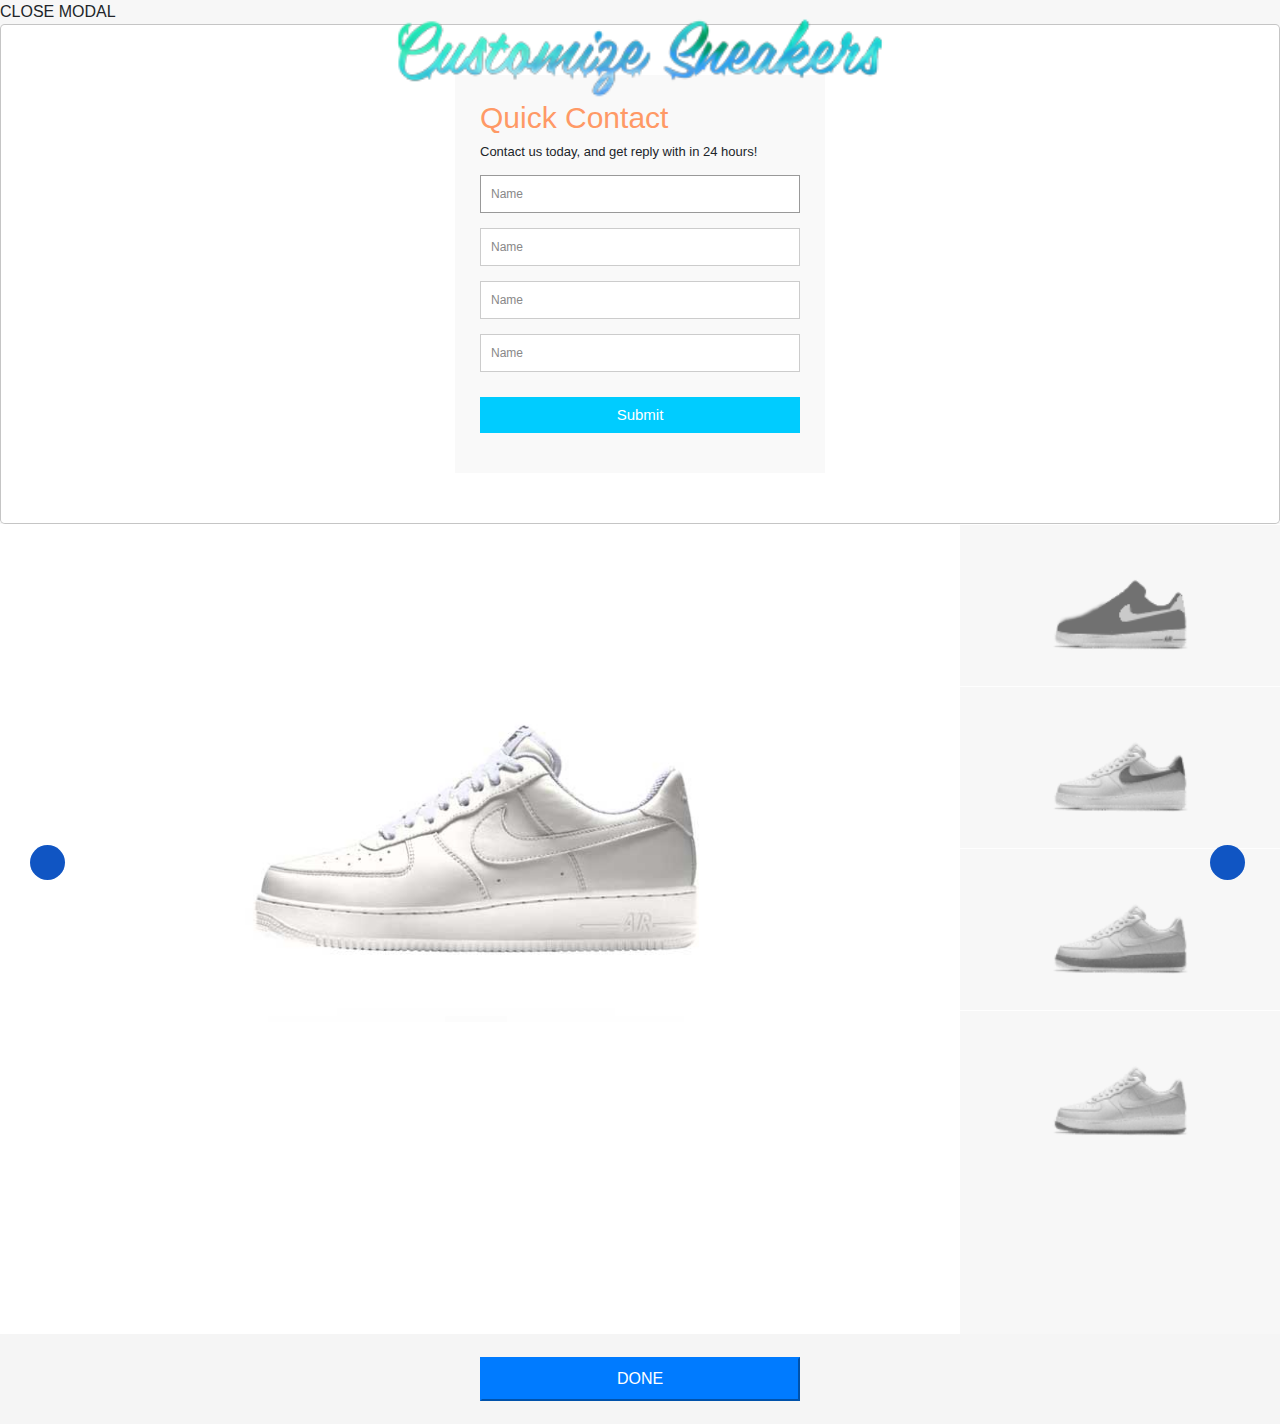
==== AirForce1.html @ 321de517 "samo da hostujem" ====
<!DOCTYPE html>
    <head>
        <meta charset="utf-8">
        <meta http-equiv="X-UA-Compatible" content="IE=edge">
        <title>Customize Sneakers</title>
        <meta name="description" content="">   
        <meta charset="UTF-8">
        <meta name="author" content="Damjan Damjanoski"/>
        <meta name="description" content="Custommize Sneakers.Choose your favourite and customize">  
        <meta name="keywords" content="Sneakers,Customize,adidas,nike">	        
        <meta name="viewport" content="width=device-width, initial-scale=1">
        <link rel="shorcut icon" href="img/favicon.ico"/>
        <link rel="stylesheet" href="assets/css/bootstrap.min.css">
        <link rel="stylesheet" href="//cdnjs.cloudflare.com/ajax/libs/animate.css/3.2.0/animate.min.css">
        <link rel="stylesheet" href="assets/css/style.css" type="text/css">
        <link rel='stylesheet' href='https://use.fontawesome.com/releases/v5.7.0/css/all.css' integrity='sha384-lZN37f5QGtY3VHgisS14W3ExzMWZxybE1SJSEsQp9S+oqd12jhcu+A56Ebc1zFSJ' crossorigin='anonymous'>
        <link href="https://fonts.googleapis.com/css?family=Alegreya+Sans+SC&display=swap" rel="stylesheet">
        <script src="https://ajax.aspnetcdn.com/ajax/jQuery/jquery-3.4.1.min.js"></script>  
        <script src="assets/js/animatedModal.min.js"></script>
         
    </head>
    <body id="AF1">
                <div id="animatedModal">
                                <!--THIS IS IMPORTANT! to close the modal, the class name has to match the name given on the ID  class="close-animatedModal" -->
                                <div class="close-animatedModal"> 
                                    CLOSE MODAL
                                </div>
                                    
                                <div class="modal-content d-flex justify-content-center align-items-center">
                                             
                                                 
                                            
                                                <div class="container ">  
                                                                <form id="contact" action="" method="post">
                                                                  <h3>Quick Contact</h3>
                                                                  <h4>Contact us today, and get reply with in 24 hours!</h4>
                                                                  <fieldset>
                                                                        <input placeholder="Name" type="text" tabindex="1" required autofocus>
                                                                  </fieldset>
                                                                  <fieldset>
                                                                        <input placeholder="Name" type="text" tabindex="1" required>
                                                                  </fieldset>
                                                                  <fieldset>
                                                                        <input placeholder="Name" type="text" tabindex="1" required>
                                                                  </fieldset>
                                                                  <fieldset>
                                                                        <input placeholder="Name" type="text" tabindex="1" required>
                                                                  </fieldset>
                                                                  <fieldset>
                                                                    
                                                                  </fieldset>
                                                                  <fieldset>
                                                                    <button name="button" type="button" id="contact-submit" data-submit="...Sending">Submit</button>
                                                                  </fieldset>
                                                                </form>
                                                               
                                                                
                                                              </div>
                                                 
                                </div>
                            </div>
            
  
          <div class="omotD" >
                       
                  <div class="row m-0 p-0" id="prvirow">
                        <div class="col-md-9 m-0 p-0 col-12 d-flex justify-content-center align-items-center" id="col10">
                                <div class="patikeOmot ">
                                                                               
                                        <img src="assets/img/belacela.jpg" class="img-fluid slikaPatike " alt="belaAF1" >
                                        <!--UPPER-->
                                        <img src="assets/img/AF1UpperLightBlue.png" class="img-fluid hide UpperSlikaPatike" id="UpperLightBlueS" alt="belaAF1" >
                                        <img src="assets/img/AF1UpperDarkBlue.png" class="img-fluid hide UpperSlikaPatike" id="UpperDarkBlueS" alt="belaAF1" >
                                        <img src="assets/img/AF1UpperRed.png" class="img-fluid hide UpperSlikaPatike" id="UpperRedS" alt="belaAF1" >
                                        <img src="assets/img/AF1UpperGrey.png" class="img-fluid hide UpperSlikaPatike" id="UpperGreyS" alt="belaAF1" >
                                        <img src="assets/img/AF1UpperBlack.png" class="img-fluid hide UpperSlikaPatike" id="UpperBlackS" alt="belaAF1" >
                                        <img src="assets/img/AF1UpperWhite.png" class="img-fluid hide UpperSlikaPatike" id="UpperWhiteS" alt="belaAF1" >
                                        <!--UPPER-->
                                        <!--SWOOSH--> 
                                        <img src="assets/img/AF1SwooshBlack.png" class="img-fluid hide SwooshSlikaPatike" id="SwooshBlackS" alt="belaAF1" >
                                        <img src="assets/img/AF1SwooshDarkBlue.png" class="img-fluid hide SwooshSlikaPatike" id="SwooshDarkBlueS" alt="belaAF1" >
                                        <img src="assets/img/AF1SwooshLightBlue.png" class="img-fluid hide SwooshSlikaPatike" id="SwooshLightBlueS" alt="belaAF1" >
                                        <img src="assets/img/AF1SwooshRed.png" class="img-fluid hide SwooshSlikaPatike" id="SwooshRedS" alt="belaAF1" >
                                        <img src="assets/img/AF1SwooshWhite.png" class="img-fluid hide SwooshSlikaPatike" id="SwooshWhiteS" alt="belaAF1" >
                                        <img src="assets/img/AF1SwooshGrey.png" class="img-fluid hide SwooshSlikaPatike" id="SwooshGreyS" alt="belaAF1" >
                                        <!--SWOOSH--> 
                                        <!--MIDSOLE--> 
                                        <img src="assets/img/AF1MidsoleBlack.png" class="img-fluid hide MidsoleSlikaPatike" id="MidsoleBlackS" alt="belaAF1" >
                                        <img src="assets/img/AF1MidsoleDarkBlue.png" class="img-fluid hide MidsoleSlikaPatike" id="MidsoleDarkBlueS" alt="belaAF1" >
                                        <img src="assets/img/AF1MidsoleLightBlue.png" class="img-fluid hide MidsoleSlikaPatike" id="MidsoleLightBlueS" alt="belaAF1" >
                                        <img src="assets/img/AF1MidsoleRed.png" class="img-fluid hide MidsoleSlikaPatike" id="MidsoleRedS" alt="belaAF1" >
                                        <img src="assets/img/AF1MidsoleWhite.png" class="img-fluid hide MidsoleSlikaPatike" id="MidsoleWhiteS" alt="belaAF1" >
                                        <img src="assets/img/AF1MidsoleGrey.png" class="img-fluid hide MidsoleSlikaPatike" id="MidsoleGreyS" alt="belaAF1" >
                                        <!--MIDSOLE--> 
                                        <!--OUTSOLE--> 
                                        <img src="assets/img/AF1OutsoleBlack.png" class="img-fluid hide OutsoleSlikaPatike" id="OutsoleBlackS" alt="belaAF1" >
                                        <img src="assets/img/AF1OutsoleDarkBlue.png" class="img-fluid hide OutsoleSlikaPatike" id="OutsoleDarkBlueS" alt="belaAF1" >
                                        <img src="assets/img/AF1OutsoleLightBlue.png" class="img-fluid hide OutsoleSlikaPatike" id="OutsoleLightBlueS" alt="belaAF1" >
                                        <img src="assets/img/AF1OutsoleRed.png" class="img-fluid hide OutsoleSlikaPatike" id="OutsoleRedS" alt="belaAF1" >
                                        <img src="assets/img/AF1OutsoleWhite.png" class="img-fluid hide OutsoleSlikaPatike" id="OutsoleWhiteS" alt="belaAF1" >
                                        <img src="assets/img/AF1OutsoleGrey.png" class="img-fluid hide OutsoleSlikaPatike" id="OutsoleGreyS" alt="belaAF1" >
                                        <!--OUTSOLE--> 
                                </div>
                        </div>
                        <div class="col-md-3 col-12 m-0 p-0 " id="col2">
                                <div class="birajDeo d-flex flex-row flex-md-column">
                                        <div class="opcija d-flex  justify-content-center" >
                                                
                                               <img class="img-responsive"  src="assets/img/upper.png"id="upper" alt="swooshbiraj">
                                               
                                        </div>
                                        
                                        <div class="opcija d-flex justify-content-center">
                                                <img class="img-responsive " src="assets/img/swoosh.png"id="Swoosh" alt="swooshbiraj">
                                        </div>
                                        <div class="opcija d-flex justify-content-center">
                                                <img class="img-responsive" src="assets/img/midsole.png"id="Midsole" alt="swooshbiraj">
                                        </div>
                                        <div class="opcija d-flex justify-content-center">
                                                <img class="img-responsive" src="assets/img/outsole.png"id="Outsole" alt="swooshbiraj">
                                        </div>
                                </div>
                                <!--boje  -->
 
                                
                                <div class="birajBoju   d-flex flex-row flex-md-column " id="birajBoju">
                                                <div class="opcija d-flex flex-column justify-content-center align-items-center">
                                                                <div class="boja lightBlue" id="LightBlue"></div>
                                                                <p class="opisBoje">Light Blue</p>
                                                </div>
                                                <div class="opcija d-flex flex-column justify-content-center align-items-center">
                                                                <div class="boja darkBlue" id="DarkBlue"></div>
                                                                <p class="opisBoje">Dark Blue</p>
                                                </div>
                                                <div class="opcija d-flex flex-column justify-content-center align-items-center">
                                                                <div class="boja Red" id="Red"></div>
                                                                <p class="opisBoje">Red</p>
                                                </div>
                                                <div class="opcija d-flex flex-column justify-content-center align-items-center">
                                                                <div class="boja Grey" id="Grey"></div>
                                                                <p class="opisBoje">Grey</p>
                                                </div>
                                                <div class="opcija d-flex flex-column justify-content-center align-items-center">
                                                                <div class="boja Black" id="Black"></div>
                                                                <p class="opisBoje">Black</p>
                                                </div>
                                                <div class="opcija d-flex flex-column justify-content-center align-items-center">
                                                                <div class="boja White" id="White"></div>
                                                                <p class="opisBoje">White</p>
                                                                
                                                </div>
                                                <button class="opcija btn-primary"  id="izaberiBoju">CHOOSE</button>
                                </div>
                                <!--boje  -->
                        </div>
                  </div>
                  <div class="row m-0" id="drugirow">
                          <div class="col-12 d-flex  justify-content-center align-items-center" id="col12">
                                        <button href="#animatedModal" id="demo01" class="btn-primary done">DONE</button>
                          </div>
                  </div>
          </div>


                <div class="Damjan">
                        
                    <i class="fa fa-magic slide-toggle2 "></i>
                    <div id="podaci">       
                        <a href="https://www.facebook.com/" class="link" target="_blank" title="facebook"><i class="fab fa-facebook-f"></i></a>
                        <a href="https://www.instagram.com/" class="link" target="_blank" title="instagram"><i class="fab fa-instagram"></i></a>
                        
                    </div>  
                </div>

                <div class="drustvene">
                        
                        <i class="fa fa-beer slide-toggle "></i>
                        <div id="social">       
                            <a href="https://www.facebook.com/" class="link" target="_blank" title="facebook"><i class="fab fa-facebook-f"></i></a>
                            <a href="https://www.instagram.com/" class="link" target="_blank" title="instagram"><i class="fab fa-instagram"></i></a>
                            <a href="https://www.twitter.com/" class="link" target="_blank" title="twiter"><i class="fab fa-twitter"></i></a>
                            <a href="https://www.linkedin.com/" class="link" target="_blank" title="linkedin"><i class="fab fa-linkedin-in"></i></a>
                            <a href="https://www.github.com/" class="link" target="_blank" title="github"><i class="fab fa-github"></i></a>
                        </div>  
                </div>
                <div class="pt-2"  id="cimas"> 
             
                                <a class="expand-lg  pt-3 ml-5 text-light ml-3" id="nazad" href="index.html"> <i class="fa fa-arrow-left" aria-hidden="true"></i></a>  
                                <div id="divlogo" class="logoDiv d-flex justify-content-center  align-self-center ">
                                  <a href="index.html"><img src="assets/img/logo.png" id="logo" class="img-fluid " alt="logo"></a>
                                </div> 
                                     
                                <!-- DODAS MX-AUTO ZA LOGO DA BUDE U CENTRU -->
                              
                        </div>  
        












        
    <script src="assets/js/main.js" type="text/javascript"></script>

   
    </body>
</html>
---- assets/css/style.css ----
* {
  margin: 0px;
  padding: 0px;
}

html {
  scroll-behavior: smooth;
}

html ::-moz-selection {
  color: white;
}

html ::selection {
  color: white;
}

html ::-webkit-scrollbar-track {
  background: white;
}

html ::-webkit-scrollbar {
  width: 12px;
  border-radius: 8px;
}

html ::-webkit-scrollbar-thumb {
  background: #13b3c1;
  border-radius: 8px;
}

html ::-webkit-scrollbar-thumb:hover {
  background: #0d7f8a;
}

@font-face {
  html {
    font-family: JustDoIt;
    src: url("../fonts/Futura-Medium.woff");
  }
}

body {
  /*             #drustvene{
                position:fixed;
                right:350px;
                bottom:150px;
                .rounded {
                    border-radius: 100%;
                    height: $var-1;
                    width: $var-1;
                  }

                ul.menu {
                    position:relative;
                    list-style: none;
                    margin: 0;
                    padding: 0;
                    outline: 3px solid white;
                
                    li {
                      @extend .rounded;
                      margin: 0;
                      padding: 0;
                      position: absolute;
                      background-color: goldenrod;
                      cursor: pointer;
                      left: 0;
                      right: 0;
                      top: 0;
                      bottom: 0;
                      transition: all 0.5s;
                      display: flex;
                      justify-content: center;
                      align-items: center;
                
                      span {
                        color:darkseagreen;
                        font-weight: 700;
                        font-size: 1.5rem;
                        letter-spacing: 0.1px;
                      }
                
                      &:hover {
                        background-color: fuchsia;
                      }
                
                      &#push {
                        z-index: 50;
                        background-color: fuchsia;
                        top: -$var-1 * 0.5;
                        left: -$var-1 * 0.5;
                
                        span {
                          font-size: 2rem;
                        }
                
                       
                
                        &.rotate {
                          transform: rotate(-315deg);
                        }
                      }
                
                      &#pushed-center {
                        z-index: 10;
                        top: -$var-1 * 0.5;
                        left: -$var-1 * 0.5;
                        
                        &.move {
                          left: -600px;  
                        }
                      }
                
                      &#pushed-left-1 {
                        z-index: 20;
                        top: -$var-1 * 0.5;
                        left: -$var-1 * 0.5;
                
                        &.move {
                          left: -400px;
                        }
                
                    
                      }
                
                      &#pushed-right-1 {
                        z-index: 30;
                        top: -$var-1 * 0.5;
                        left: -$var-1 * 0.5;
                
                        &.move {
                          left: -300px;
                        }
                      }
                
                      &#pushed-right-2 {
                        z-index: 40;
                        top: -$var-1 * 0.5;
                        left: -$var-1 * 0.5;
                
                        &.move {
                          left: -500px;
                        }
                      }
                    }
                  }


            }
            #drustveneMeni{
                
                    position:fixed;
                    right:25px;
                    bottom:25px;
                    background-color: gold;
                    width: 100px;
                    height: 30px;
                    border-radius: 25px;
                
            } */
}

body #animatedModal {
  background-color: #f7f7f7 !important;
}

body #animatedModal .close-animatedModal {
  height: 5%;
}

body #animatedModal .modal-content {
  height: 95%;
}

body #animatedModal .container {
  max-width: 400px;
  width: 100%;
  margin: 0 auto;
  position: relative;
}

body #animatedModal #contact input[type="text"], body #animatedModal #contact input[type="email"], body #animatedModal #contact input[type="tel"], body #animatedModal #contact input[type="url"], body #animatedModal #contact textarea, body #animatedModal #contact button[type="button"] {
  font: 400 12px/16px "Open Sans", Helvetica, Arial, sans-serif;
}

body #animatedModal #contact {
  background: #F9F9F9;
  padding: 25px;
  margin: 50px 0;
}

body #animatedModal #contact h3 {
  color: #F96;
  display: block;
  font-size: 30px;
  font-weight: 400;
}

body #animatedModal #contact h4 {
  margin: 5px 0 15px;
  display: block;
  font-size: 13px;
}

body #animatedModal fieldset {
  border: medium none !important;
  margin: 0 0 10px;
  min-width: 100%;
  padding: 0;
  width: 100%;
}

body #animatedModal #contact input[type="text"], body #animatedModal #contact input[type="email"], body #animatedModal #contact input[type="tel"], body #animatedModal #contact input[type="url"], body #animatedModal #contact textarea {
  width: 100%;
  border: 1px solid #CCC;
  background: #FFF;
  margin: 0 0 5px;
  padding: 10px;
}

body #animatedModal #contact input[type="text"]:hover, body #animatedModal #contact input[type="email"]:hover, body #animatedModal #contact input[type="tel"]:hover, body #animatedModal #contact input[type="url"]:hover, body #animatedModal #contact textarea:hover {
  -webkit-transition: border-color 0.3s ease-in-out;
  transition: border-color 0.3s ease-in-out;
  border: 1px solid #AAA;
}

body #animatedModal #contact textarea {
  height: 100px;
  max-width: 100%;
  resize: none;
}

body #animatedModal #contact button[type="button"] {
  cursor: pointer;
  width: 100%;
  border: none;
  background: #0CF;
  color: #FFF;
  margin: 0 0 5px;
  padding: 10px;
  font-size: 15px;
}

body #animatedModal #contact button[type="button"]:hover {
  background: #09C;
  -webkit-transition: background-color 0.3s ease-in-out;
  transition: background-color 0.3s ease-in-out;
}

body #animatedModal #contact button[type="submit"]:active {
  -webkit-box-shadow: inset 0 1px 3px rgba(0, 0, 0, 0.5);
          box-shadow: inset 0 1px 3px rgba(0, 0, 0, 0.5);
}

body #animatedModal #contact input:focus, body #animatedModal #contact textarea:focus {
  outline: 0;
  border: 1px solid #999;
}

body #animatedModal ::-webkit-input-placeholder {
  color: #888;
}

body #animatedModal :-moz-placeholder {
  color: #888;
}

body #animatedModal ::-moz-placeholder {
  color: #888;
}

body #animatedModal :-ms-input-placeholder {
  color: #888;
}

body #glass {
  z-index: 100000;
  position: absolute;
  border-radius: 50%;
  -webkit-box-shadow: 0 0 0 7px rgba(255, 255, 255, 0.85), 0 0 7px 7px rgba(0, 0, 0, 0.25), inset 0 0 40px 2px rgba(0, 0, 0, 0.25);
          box-shadow: 0 0 0 7px rgba(255, 255, 255, 0.85), 0 0 7px 7px rgba(0, 0, 0, 0.25), inset 0 0 40px 2px rgba(0, 0, 0, 0.25);
  display: none;
  background-repeat: no-repeat;
  background-color: rgba(0, 0, 0, 0.6);
}

body #cimas {
  pointer-events: none;
  overflow: hidden;
  z-index: 99;
  width: 100%;
  position: fixed;
  top: 0px;
  left: 0px;
}

body #cimas #nazad {
  pointer-events: auto;
  font-size: 25px;
  position: fixed;
  top: 0px;
  left: 0px;
}

body #cimas #logo {
  pointer-events: auto;
  width: 500px;
}

body h1 {
  font-family: 'Alegreya Sans SC', sans-serif;
  font-weight: bold;
  letter-spacing: 2px;
  font-size: 4em;
  color: white;
}

body .hide {
  visibility: hidden;
}

body p {
  font-size: 1.2rem;
}

body a:hover {
  text-decoration: none;
}

body .Damjan {
  z-index: 99;
  height: 35px;
  position: fixed;
  bottom: 40px;
  left: 30px;
  display: -webkit-box;
  display: -ms-flexbox;
  display: flex;
}

body .Damjan .slide-toggle2 {
  display: inline-block;
  width: 35px;
  height: 35px;
  background-color: #1055c3;
  border-radius: 18px;
  font-size: 20px;
  color: #fff;
  text-align: center;
  line-height: 35px;
  margin-right: 5px;
  margin-top: 20px;
}

body .Damjan #podaci {
  height: 70px;
  display: none;
}

body .Damjan #podaci a {
  display: inline-block;
  width: 35px;
  height: 35px;
  background-color: #1055c3;
  border-radius: 18px;
  font-size: 20px;
  color: #fff;
  text-align: center;
  line-height: 35px;
  margin-right: 5px;
  margin-top: 20px;
}

body .drustvene {
  z-index: 99;
  height: 35px;
  position: fixed;
  bottom: 40px;
  right: 30px;
  display: -webkit-box;
  display: -ms-flexbox;
  display: flex;
}

body .drustvene .slide-toggle {
  display: inline-block;
  width: 35px;
  height: 35px;
  background-color: #1055c3;
  border-radius: 18px;
  font-size: 20px;
  color: #fff;
  text-align: center;
  line-height: 35px;
  margin-right: 5px;
  margin-top: 20px;
}

body #social {
  height: 70px;
  display: none;
}

body #social a {
  display: inline-block;
  width: 35px;
  height: 35px;
  background-color: #1055c3;
  border-radius: 18px;
  font-size: 20px;
  color: #fff;
  text-align: center;
  line-height: 35px;
  margin-right: 5px;
  margin-top: 20px;
}

body #omot1 {
  height: 100vh;
  width: 100%;
  background-image: radial-gradient(#00c6ff, #0072ff);
  z-index: 1;
  margin: 0;
  padding: 0;
  position: fixed;
  top: 0px;
  left: 0px;
}

body #omot1 .svePatike {
  margin-top: 100px;
}

body #omot1 #patikaSlika1 {
  width: 200px;
}

body #omot1 #patikaSlika2 {
  width: 200px;
}

body #omot1 #patikaSlika3 {
  width: 200px;
}

body #omot1 #patikaSlika4 {
  width: 200px;
}

body #omot1 #naslov {
  width: 100%;
  height: 100vh;
  position: absolute;
  top: 0;
  left: 0;
}

body #omot1 #naslov #start {
  background-color: #019fd6;
  border: 0px;
  width: 20rem;
  margin-top: 10px;
  border-radius: 10px;
}

body #omot2, body #omot3, body #omot4 {
  position: fixed;
  top: 0px;
  left: 0px;
  margin: 0;
  padding: 0;
  z-index: 97;
}

body #omot2 #red, body #omot2 #red3, body #omot2 #red4, body #omot3 #red, body #omot3 #red3, body #omot3 #red4, body #omot4 #red, body #omot4 #red3, body #omot4 #red4 {
  margin: 0;
  padding: 0;
  height: 100vh;
  background-color: #13b3c1;
}

body #omot2 #red #col1, body #omot2 #red3 #col1, body #omot2 #red4 #col1, body #omot3 #red #col1, body #omot3 #red3 #col1, body #omot3 #red4 #col1, body #omot4 #red #col1, body #omot4 #red3 #col1, body #omot4 #red4 #col1 {
  background-color: #019fd6;
  cursor: pointer;
}

body #omot2 #red #col2, body #omot2 #red3 #col2, body #omot2 #red4 #col2, body #omot3 #red #col2, body #omot3 #red3 #col2, body #omot3 #red4 #col2, body #omot4 #red #col2, body #omot4 #red3 #col2, body #omot4 #red4 #col2 {
  cursor: pointer;
}

body .omotD {
  width: 100%;
  height: 100vh;
  background-color: #019fd6;
  z-index: 10000;
}

body .omotD #prvirow {
  background-color: #fff;
  width: 100%;
  height: 90%;
}

body .omotD #prvirow #col10 {
  background-color: white;
}

body .omotD #prvirow #col10 .patikeOmot {
  width: 60%;
  height: 60%;
  overflow: hidden;
  position: relative;
}

body .omotD #prvirow #col10 .slikaPatike {
  position: absolute;
  top: 0px;
  left: 0px;
  width: 100%;
}

body .omotD #prvirow #col10 .UpperSlikaPatike {
  position: absolute;
  top: 0px;
  left: 0px;
  width: 100%;
}

body .omotD #prvirow #col10 .SwooshSlikaPatike {
  position: absolute;
  top: 0px;
  left: 0px;
  width: 100%;
}

body .omotD #prvirow #col10 .OutsoleSlikaPatike {
  position: absolute;
  top: 0px;
  left: 0px;
  width: 100%;
}

body .omotD #prvirow #col10 .MidsoleSlikaPatike {
  position: absolute;
  top: 0px;
  left: 0px;
  width: 100%;
}

body .omotD #prvirow #col2 {
  overflow: hidden;
  width: 100%;
  height: 100%;
  background-color: #f7f7f7;
}

body .omotD #prvirow #col2 .birajDeo {
  height: 100%;
}

body .omotD #prvirow #col2 .opcija {
  height: 20%;
  border-top: 1px ridge rgba(255, 255, 255, 0.8);
}

body .omotD #prvirow #col2 .img-responsive {
  height: 100%;
  width: auto;
}

body .omotD #prvirow #col2 .birajBoju {
  position: absolute;
  -webkit-transition: all 500ms;
  transition: all 500ms;
  right: 0;
  width: 0%;
  display: block;
  top: 0;
  margin-left: 100;
  visibility: hidden;
  height: 100%;
  background-color: #f7f7f7;
}

body .omotD #prvirow #col2 .birajBoju .opisBoje {
  font-weight: 300;
  padding: 3px;
}

body .omotD #prvirow #col2 .birajBoju .boja {
  border-radius: 100%;
  width: 50px;
  height: 50px;
  border: 1px solid #9c9c9c;
}

body .omotD #prvirow #col2 .birajBoju .lightBlue {
  background-color: #12adf5;
}

body .omotD #prvirow #col2 .birajBoju .darkBlue {
  background-color: #1247f5;
}

body .omotD #prvirow #col2 .birajBoju .Red {
  background-color: #c70707;
}

body .omotD #prvirow #col2 .birajBoju .Grey {
  background-color: #a0a0a0;
}

body .omotD #prvirow #col2 .birajBoju .Black {
  background-color: #0a0101;
}

body .omotD #prvirow #col2 .birajBoju .White {
  background-color: #ffffff;
}

body .omotD #prvirow #col2 .birajBoju #izaberiBoju {
  height: 10%;
  width: 100%;
}

body .omotD #prvirow #col2 .right {
  width: 100%;
  visibility: visible;
  -webkit-box-shadow: 8px 8px 20px 0 rgba(0, 0, 0, 0.2);
          box-shadow: 8px 8px 20px 0 rgba(0, 0, 0, 0.2);
  -webkit-transition: all 500ms;
  transition: all 500ms;
}

body .omotD #drugirow {
  background-color: whitesmoke;
  width: 100%;
  height: 10%;
}

body .omotD #drugirow .done {
  width: 20em;
  padding: 0.5em;
}

body #omotMeni {
  position: fixed;
  top: 0;
  left: 0;
  width: 100%;
  margin: 0;
  padding: 0;
  z-index: 99;
  height: 100vh;
}

@media screen and (max-width: 767px) {
  h1 {
    font-size: 3em;
  }
}

@media screen and (max-width: 520px) {
  h1 {
    font-size: 2em;
  }
}
/*# sourceMappingURL=style.css.map */
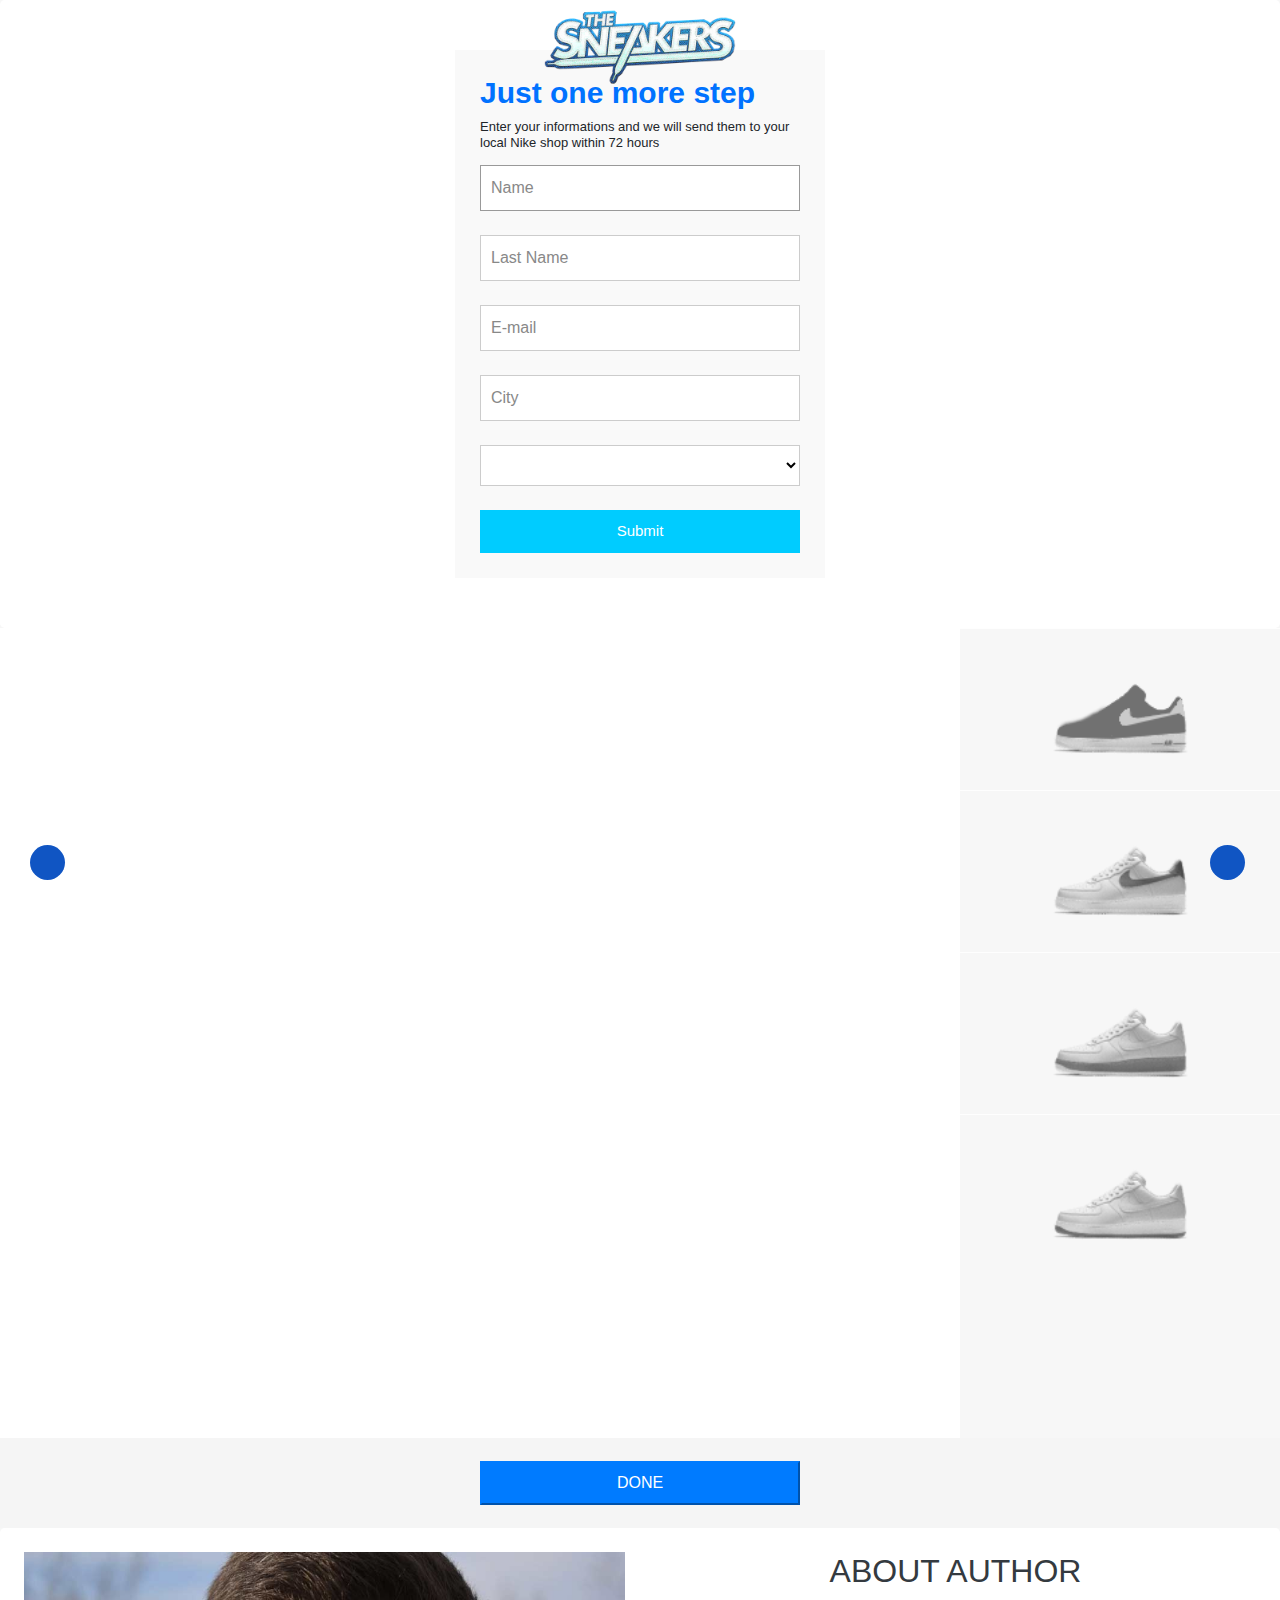
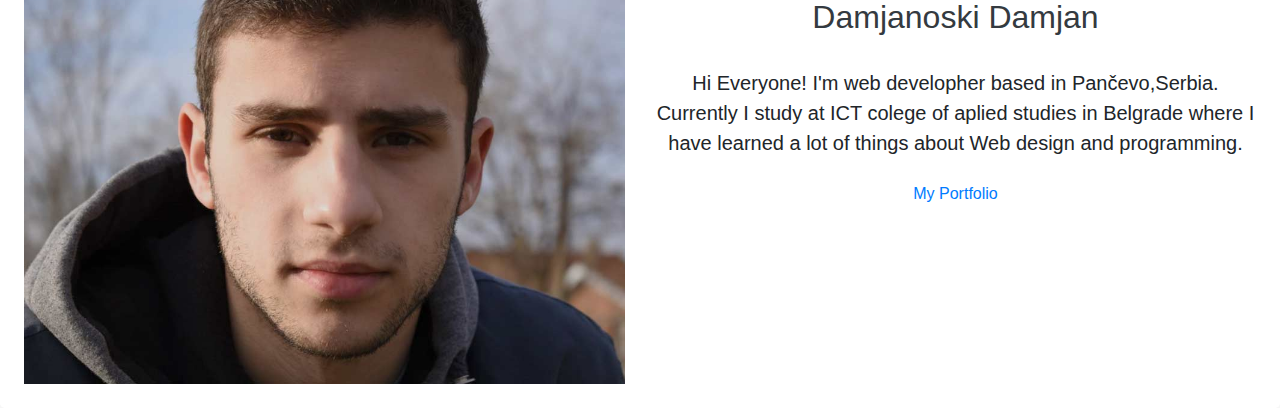
==== commit 40fb8ada: "dodaj" ====
--- a/AirForce1.html
+++ b/AirForce1.html
@@ -1,214 +1,237 @@
 <!DOCTYPE html>
-    <head>
+
+<head>
         <meta charset="utf-8">
         <meta http-equiv="X-UA-Compatible" content="IE=edge">
         <title>Customize Sneakers</title>
-        <meta name="description" content="">   
         <meta charset="UTF-8">
-        <meta name="author" content="Damjan Damjanoski"/>
-        <meta name="description" content="Custommize Sneakers.Choose your favourite and customize">  
-        <meta name="keywords" content="Sneakers,Customize,adidas,nike">	        
+        <meta name="author" content="Damjan Damjanoski" />
+        <meta name="description" content="Custommize Sneakers.Choose your favourite and customize them online">
+        <meta name="keywords" content="Sneakers,Customize,adidas,nike">
         <meta name="viewport" content="width=device-width, initial-scale=1">
-        <link rel="shorcut icon" href="img/favicon.ico"/>
+        <link rel="shorcut icon" href="assets/img/favicon.ico" />
+        <link rel="stylesheet" href="//cdnjs.cloudflare.com/ajax/libs/animate.css/3.2.0/animate.min.css">
         <link rel="stylesheet" href="assets/css/bootstrap.min.css">
-        <link rel="stylesheet" href="//cdnjs.cloudflare.com/ajax/libs/animate.css/3.2.0/animate.min.css">
         <link rel="stylesheet" href="assets/css/style.css" type="text/css">
-        <link rel='stylesheet' href='https://use.fontawesome.com/releases/v5.7.0/css/all.css' integrity='sha384-lZN37f5QGtY3VHgisS14W3ExzMWZxybE1SJSEsQp9S+oqd12jhcu+A56Ebc1zFSJ' crossorigin='anonymous'>
+        <link rel='stylesheet' href='https://use.fontawesome.com/releases/v5.7.0/css/all.css'
+                integrity='sha384-lZN37f5QGtY3VHgisS14W3ExzMWZxybE1SJSEsQp9S+oqd12jhcu+A56Ebc1zFSJ'
+                crossorigin='anonymous'>
         <link href="https://fonts.googleapis.com/css?family=Alegreya+Sans+SC&display=swap" rel="stylesheet">
-        <script src="https://ajax.aspnetcdn.com/ajax/jQuery/jquery-3.4.1.min.js"></script>  
+        <script src="https://ajax.aspnetcdn.com/ajax/jQuery/jquery-3.4.1.min.js"></script>
         <script src="assets/js/animatedModal.min.js"></script>
-         
-    </head>
-    <body id="AF1">
-                <div id="animatedModal">
-                                <!--THIS IS IMPORTANT! to close the modal, the class name has to match the name given on the ID  class="close-animatedModal" -->
-                                <div class="close-animatedModal"> 
-                                    CLOSE MODAL
-                                </div>
-                                    
-                                <div class="modal-content d-flex justify-content-center align-items-center">
-                                             
-                                                 
-                                            
-                                                <div class="container ">  
-                                                                <form id="contact" action="" method="post">
-                                                                  <h3>Quick Contact</h3>
-                                                                  <h4>Contact us today, and get reply with in 24 hours!</h4>
-                                                                  <fieldset>
-                                                                        <input placeholder="Name" type="text" tabindex="1" required autofocus>
-                                                                  </fieldset>
-                                                                  <fieldset>
-                                                                        <input placeholder="Name" type="text" tabindex="1" required>
-                                                                  </fieldset>
-                                                                  <fieldset>
-                                                                        <input placeholder="Name" type="text" tabindex="1" required>
-                                                                  </fieldset>
-                                                                  <fieldset>
-                                                                        <input placeholder="Name" type="text" tabindex="1" required>
-                                                                  </fieldset>
-                                                                  <fieldset>
-                                                                    
-                                                                  </fieldset>
-                                                                  <fieldset>
-                                                                    <button name="button" type="button" id="contact-submit" data-submit="...Sending">Submit</button>
-                                                                  </fieldset>
-                                                                </form>
-                                                               
-                                                                
-                                                              </div>
-                                                 
-                                </div>
-                            </div>
-            
-  
-          <div class="omotD" >
-                       
-                  <div class="row m-0 p-0" id="prvirow">
-                        <div class="col-md-9 m-0 p-0 col-12 d-flex justify-content-center align-items-center" id="col10">
-                                <div class="patikeOmot ">
-                                                                               
-                                        <img src="assets/img/belacela.jpg" class="img-fluid slikaPatike " alt="belaAF1" >
-                                        <!--UPPER-->
-                                        <img src="assets/img/AF1UpperLightBlue.png" class="img-fluid hide UpperSlikaPatike" id="UpperLightBlueS" alt="belaAF1" >
-                                        <img src="assets/img/AF1UpperDarkBlue.png" class="img-fluid hide UpperSlikaPatike" id="UpperDarkBlueS" alt="belaAF1" >
-                                        <img src="assets/img/AF1UpperRed.png" class="img-fluid hide UpperSlikaPatike" id="UpperRedS" alt="belaAF1" >
-                                        <img src="assets/img/AF1UpperGrey.png" class="img-fluid hide UpperSlikaPatike" id="UpperGreyS" alt="belaAF1" >
-                                        <img src="assets/img/AF1UpperBlack.png" class="img-fluid hide UpperSlikaPatike" id="UpperBlackS" alt="belaAF1" >
-                                        <img src="assets/img/AF1UpperWhite.png" class="img-fluid hide UpperSlikaPatike" id="UpperWhiteS" alt="belaAF1" >
-                                        <!--UPPER-->
-                                        <!--SWOOSH--> 
-                                        <img src="assets/img/AF1SwooshBlack.png" class="img-fluid hide SwooshSlikaPatike" id="SwooshBlackS" alt="belaAF1" >
-                                        <img src="assets/img/AF1SwooshDarkBlue.png" class="img-fluid hide SwooshSlikaPatike" id="SwooshDarkBlueS" alt="belaAF1" >
-                                        <img src="assets/img/AF1SwooshLightBlue.png" class="img-fluid hide SwooshSlikaPatike" id="SwooshLightBlueS" alt="belaAF1" >
-                                        <img src="assets/img/AF1SwooshRed.png" class="img-fluid hide SwooshSlikaPatike" id="SwooshRedS" alt="belaAF1" >
-                                        <img src="assets/img/AF1SwooshWhite.png" class="img-fluid hide SwooshSlikaPatike" id="SwooshWhiteS" alt="belaAF1" >
-                                        <img src="assets/img/AF1SwooshGrey.png" class="img-fluid hide SwooshSlikaPatike" id="SwooshGreyS" alt="belaAF1" >
-                                        <!--SWOOSH--> 
-                                        <!--MIDSOLE--> 
-                                        <img src="assets/img/AF1MidsoleBlack.png" class="img-fluid hide MidsoleSlikaPatike" id="MidsoleBlackS" alt="belaAF1" >
-                                        <img src="assets/img/AF1MidsoleDarkBlue.png" class="img-fluid hide MidsoleSlikaPatike" id="MidsoleDarkBlueS" alt="belaAF1" >
-                                        <img src="assets/img/AF1MidsoleLightBlue.png" class="img-fluid hide MidsoleSlikaPatike" id="MidsoleLightBlueS" alt="belaAF1" >
-                                        <img src="assets/img/AF1MidsoleRed.png" class="img-fluid hide MidsoleSlikaPatike" id="MidsoleRedS" alt="belaAF1" >
-                                        <img src="assets/img/AF1MidsoleWhite.png" class="img-fluid hide MidsoleSlikaPatike" id="MidsoleWhiteS" alt="belaAF1" >
-                                        <img src="assets/img/AF1MidsoleGrey.png" class="img-fluid hide MidsoleSlikaPatike" id="MidsoleGreyS" alt="belaAF1" >
-                                        <!--MIDSOLE--> 
-                                        <!--OUTSOLE--> 
-                                        <img src="assets/img/AF1OutsoleBlack.png" class="img-fluid hide OutsoleSlikaPatike" id="OutsoleBlackS" alt="belaAF1" >
-                                        <img src="assets/img/AF1OutsoleDarkBlue.png" class="img-fluid hide OutsoleSlikaPatike" id="OutsoleDarkBlueS" alt="belaAF1" >
-                                        <img src="assets/img/AF1OutsoleLightBlue.png" class="img-fluid hide OutsoleSlikaPatike" id="OutsoleLightBlueS" alt="belaAF1" >
-                                        <img src="assets/img/AF1OutsoleRed.png" class="img-fluid hide OutsoleSlikaPatike" id="OutsoleRedS" alt="belaAF1" >
-                                        <img src="assets/img/AF1OutsoleWhite.png" class="img-fluid hide OutsoleSlikaPatike" id="OutsoleWhiteS" alt="belaAF1" >
-                                        <img src="assets/img/AF1OutsoleGrey.png" class="img-fluid hide OutsoleSlikaPatike" id="OutsoleGreyS" alt="belaAF1" >
-                                        <!--OUTSOLE--> 
+
+
+</head>
+
+<body id="AF1">
+        <div class="pt-2" id="header">
+
+                <a href="index.html" class="expand-lg  pt-3 ml-5 text-light ml-3" id="nazad2"> <i
+                                class="fa fa-arrow-left" aria-hidden="true"></i></a>
+                <div id="divlogo" class="logoDiv d-flex justify-content-center  align-self-center ">
+                        <a href="index.html"><img src="assets/img/logo.png" id="logo" class="img-fluid " alt="logo"></a>
+                </div>
+        </div>
+        <div id="animatedModal">
+                <div class="close-animatedModal d-flex justify-content-center align-items-center">
+                        <i class="far fa-times-circle"></i>
+                </div>
+                <div class="modal-content d-flex justify-content-center align-items-center">
+                        <div class="container ">
+                                <form id="contact" action="" method="post">
+                                        <h3>Just one more step</h3>
+                                        <h4>Enter your informations and we will send them to your local Nike shop within
+                                                72 hours</h4>
+                                        <fieldset>
+                                                <input placeholder="Name" type="text" id="ime" autofocus>
+                                                <span class="hide span">
+                                                        Wrong name format
+                                                </span>
+                                        </fieldset>
+                                        <fieldset>
+                                                <input placeholder="Last Name" id="prezime" type="text">
+                                                <span class="hide span">
+                                                        Wrong surname format
+                                                </span>
+                                        </fieldset>
+                                        <fieldset>
+                                                <input placeholder="E-mail" id="email" type="text">
+                                                <span class="hide span">
+                                                        Wrong Email format
+                                                </span>
+                                        </fieldset>
+                                        <fieldset>
+                                                <input placeholder="City" id="grad" type="text">
+                                                <span class="hide span">
+                                                        Wrong city format
+                                                </span>
+                                        </fieldset>
+                                        <fieldset>
+                                                <select id="selectNumber">
+                                                </select>
+                                                <span class="hide span">
+                                                        You must pick a size
+                                                </span>
+                                        </fieldset>
+                                        <fieldset>
+                                                <button name="button" type="button" id="submit">Submit</button>
+                                        </fieldset>
+                                </form>
+                        </div>
+                </div>
+        </div>
+        <div class="omotD">
+                <div class="row m-0 p-0" id="prvirow">
+                        <div class="col-md-9 m-0 p-0 col-12 d-flex justify-content-center align-items-center"
+                                id="col10">
+                                <div id="patikeOmot">
                                 </div>
                         </div>
                         <div class="col-md-3 col-12 m-0 p-0 " id="col2">
                                 <div class="birajDeo d-flex flex-row flex-md-column">
-                                        <div class="opcija d-flex  justify-content-center" >
-                                                
-                                               <img class="img-responsive"  src="assets/img/upper.png"id="upper" alt="swooshbiraj">
-                                               
-                                        </div>
-                                        
-                                        <div class="opcija d-flex justify-content-center">
-                                                <img class="img-responsive " src="assets/img/swoosh.png"id="Swoosh" alt="swooshbiraj">
-                                        </div>
-                                        <div class="opcija d-flex justify-content-center">
-                                                <img class="img-responsive" src="assets/img/midsole.png"id="Midsole" alt="swooshbiraj">
-                                        </div>
-                                        <div class="opcija d-flex justify-content-center">
-                                                <img class="img-responsive" src="assets/img/outsole.png"id="Outsole" alt="swooshbiraj">
+                                        <div class="opcija d-flex  justify-content-center" id="upper">
+                                                <img class="img-responsive smanji" src="assets/img/upper.png"
+                                                        alt="swooshbiraj">
+                                        </div>
+
+                                        <div class="opcija d-flex justify-content-center" id="Swoosh">
+                                                <img class="img-responsive smanji" src="assets/img/swoosh.png"
+                                                        alt="swooshbiraj">
+                                        </div>
+                                        <div class="opcija d-flex justify-content-center" id="Midsole">
+                                                <img class="img-responsive smanji" src="assets/img/midsole.png"
+                                                        alt="swooshbiraj">
+                                        </div>
+                                        <div class="opcija d-flex justify-content-center" id="Outsole">
+                                                <img class="img-responsive smanji" src="assets/img/outsole.png"
+                                                        alt="swooshbiraj">
                                         </div>
                                 </div>
                                 <!--boje  -->
- 
-                                
                                 <div class="birajBoju   d-flex flex-row flex-md-column " id="birajBoju">
-                                                <div class="opcija d-flex flex-column justify-content-center align-items-center">
-                                                                <div class="boja lightBlue" id="LightBlue"></div>
-                                                                <p class="opisBoje">Light Blue</p>
+
+                                        <div class="opcija d-flex flex-column justify-content-center align-items-center"
+                                                id="LightBlue">
+                                                <div class="boja lightBlue"></div>
+                                                <p class="opisBoje">Light Blue</p>
+                                        </div>
+                                        <div class="opcija d-flex flex-column justify-content-center align-items-center"
+                                                id="DarkBlue">
+                                                <div class="boja darkBlue"></div>
+                                                <p class="opisBoje">Dark Blue</p>
+                                        </div>
+                                        <div class="opcija d-flex flex-column justify-content-center align-items-center"
+                                                id="Red">
+                                                <div class="boja Red"></div>
+                                                <p class="opisBoje">Red</p>
+                                        </div>
+                                        <div class="opcija d-flex flex-column justify-content-center align-items-center"
+                                                id="Grey">
+                                                <div class="boja Grey"></div>
+                                                <p class="opisBoje">Grey</p>
+                                        </div>
+                                        <div class="opcija d-flex flex-column justify-content-center align-items-center"
+                                                id="Black">
+                                                <div class="boja Black"></div>
+                                                <p class="opisBoje">Black</p>
+                                        </div>
+                                        <div class="opcija d-flex flex-column justify-content-center align-items-center"
+                                                id="White">
+                                                <div class="boja White"></div>
+                                                <p class="opisBoje">White</p>
+                                        </div>
+                                        <button class="opcija btn-primary" id="izaberiBoju">CHOOSE</button>
+                                </div>
+                                <!--boje  -->
+                        </div>
+                </div>
+                <div class="row m-0" id="drugirow">
+                        <div class="col-12 d-flex  justify-content-center align-items-center" id="col12">
+                                <button href="#animatedModal" id="demo02" class="btn-primary done">DONE</button>
+                        </div>
+                </div>
+        </div>
+        <div id="animatedModal2">
+                <div class="close-animatedModal2 d-flex justify-content-center align-items-center">
+                        <i class="far fa-times-circle"></i>
+                </div>
+
+                <div class="modal-content d-flex align-items-center">
+
+
+
+                        <div class=" container-fluid  p-4 ">
+                                <div class="row " id="nekiTamoRow">
+                                        <div class="col-md-6 col-sm-12 d-flex align-items-center justify-content-center"
+                                                id="OmotZaSliku">
+                                                <img class="img-fluid" id="DamjanSlika" src="assets/img/daxweb.jpg"
+                                                        alt="contactweb">
+                                        </div>
+                                        <div class="col-md-6 col-12" id="AuthorText">
+                                                <div class=" d-flex flex-column justify-content-center">
+
+                                                        <h2 class="text-uppercase mx-auto text-dark">About Author</h2>
+
+
+                                                        <h2 class=" text-dark mx-auto ">Damjanoski Damjan</h2>
+                                                        <p class="text-center lead my-4  ">
+                                                                Hi Everyone! I'm web developher based in Pančevo,Serbia.
+                                                                Currently I study at ICT colege of aplied studies in
+                                                                Belgrade where I
+                                                                have learned a lot of things about Web design and
+                                                                programming.
+
+
+                                                        </p>
+                                                        <div class="row d-flex justify-content-center">
+                                                                <a target="_blank"
+                                                                        href="https://dax99.github.io/portfolio"
+                                                                        role="button">My Portfolio</a>
+                                                        </div>
+
                                                 </div>
-                                                <div class="opcija d-flex flex-column justify-content-center align-items-center">
-                                                                <div class="boja darkBlue" id="DarkBlue"></div>
-                                                                <p class="opisBoje">Dark Blue</p>
-                                                </div>
-                                                <div class="opcija d-flex flex-column justify-content-center align-items-center">
-                                                                <div class="boja Red" id="Red"></div>
-                                                                <p class="opisBoje">Red</p>
-                                                </div>
-                                                <div class="opcija d-flex flex-column justify-content-center align-items-center">
-                                                                <div class="boja Grey" id="Grey"></div>
-                                                                <p class="opisBoje">Grey</p>
-                                                </div>
-                                                <div class="opcija d-flex flex-column justify-content-center align-items-center">
-                                                                <div class="boja Black" id="Black"></div>
-                                                                <p class="opisBoje">Black</p>
-                                                </div>
-                                                <div class="opcija d-flex flex-column justify-content-center align-items-center">
-                                                                <div class="boja White" id="White"></div>
-                                                                <p class="opisBoje">White</p>
-                                                                
-                                                </div>
-                                                <button class="opcija btn-primary"  id="izaberiBoju">CHOOSE</button>
-                                </div>
-                                <!--boje  -->
-                        </div>
-                  </div>
-                  <div class="row m-0" id="drugirow">
-                          <div class="col-12 d-flex  justify-content-center align-items-center" id="col12">
-                                        <button href="#animatedModal" id="demo01" class="btn-primary done">DONE</button>
-                          </div>
-                  </div>
-          </div>
-
-
-                <div class="Damjan">
-                        
-                    <i class="fa fa-magic slide-toggle2 "></i>
-                    <div id="podaci">       
-                        <a href="https://www.facebook.com/" class="link" target="_blank" title="facebook"><i class="fab fa-facebook-f"></i></a>
-                        <a href="https://www.instagram.com/" class="link" target="_blank" title="instagram"><i class="fab fa-instagram"></i></a>
-                        
-                    </div>  
-                </div>
-
-                <div class="drustvene">
-                        
-                        <i class="fa fa-beer slide-toggle "></i>
-                        <div id="social">       
-                            <a href="https://www.facebook.com/" class="link" target="_blank" title="facebook"><i class="fab fa-facebook-f"></i></a>
-                            <a href="https://www.instagram.com/" class="link" target="_blank" title="instagram"><i class="fab fa-instagram"></i></a>
-                            <a href="https://www.twitter.com/" class="link" target="_blank" title="twiter"><i class="fab fa-twitter"></i></a>
-                            <a href="https://www.linkedin.com/" class="link" target="_blank" title="linkedin"><i class="fab fa-linkedin-in"></i></a>
-                            <a href="https://www.github.com/" class="link" target="_blank" title="github"><i class="fab fa-github"></i></a>
-                        </div>  
-                </div>
-                <div class="pt-2"  id="cimas"> 
-             
-                                <a class="expand-lg  pt-3 ml-5 text-light ml-3" id="nazad" href="index.html"> <i class="fa fa-arrow-left" aria-hidden="true"></i></a>  
-                                <div id="divlogo" class="logoDiv d-flex justify-content-center  align-self-center ">
-                                  <a href="index.html"><img src="assets/img/logo.png" id="logo" class="img-fluid " alt="logo"></a>
-                                </div> 
-                                     
-                                <!-- DODAS MX-AUTO ZA LOGO DA BUDE U CENTRU -->
-                              
-                        </div>  
-        
-
-
-
-
-
-
-
-
-
-
-
-
-        
-    <script src="assets/js/main.js" type="text/javascript"></script>
-
-   
-    </body>
+                                        </div>
+                                </div>
+
+
+
+                        </div>
+
+                </div>
+        </div>
+
+        <div class="Damjan">
+                <i class="fas fa-folder-open slide-toggle2"></i>
+
+                <div id="podaci">
+
+                        <a href="#animatedModal2" id="demo01" class="link" target="_blank" title="Author"><i
+                                        class="fas fa-user-circle"></i></a>
+                        <a href="dokumentacija.pdf" class="link" target="_blank" title="Documentation"> <i
+                                        class="fa fa-book" aria-hidden="true"></i></a>
+
+                </div>
+        </div>
+
+        <div class="drustvene">
+
+                <i class="fa fa-share-alt  slide-toggle" aria-hidden="true"></i>
+                <div id="social">
+                        <a href="https://www.facebook.com/" class="link" target="_blank" title="facebook"><i
+                                        class="fab fa-facebook-f"></i></a>
+                        <a href="https://www.instagram.com/" class="link" target="_blank" title="instagram"><i
+                                        class="fab fa-instagram"></i></a>
+                        <a href="https://www.twitter.com/" class="link" target="_blank" title="twiter"><i
+                                        class="fab fa-twitter"></i></a>
+                        <a href="https://www.linkedin.com/" class="link" target="_blank" title="linkedin"><i
+                                        class="fab fa-linkedin-in"></i></a>
+                        <a href="https://www.github.com/" class="link" target="_blank" title="github"><i
+                                        class="fab fa-github"></i></a>
+                </div>
+        </div>
+        <script src="assets/js/main.js" type="text/javascript"></script>
+
+
+</body>
+
 </html>--- a/assets/css/style.css
+++ b/assets/css/style.css
@@ -9,268 +9,136 @@
 
 html ::-moz-selection {
   color: white;
+  background-color: #019fd6;
 }
 
 html ::selection {
   color: white;
-}
-
-html ::-webkit-scrollbar-track {
-  background: white;
-}
-
-html ::-webkit-scrollbar {
-  width: 12px;
-  border-radius: 8px;
-}
-
-html ::-webkit-scrollbar-thumb {
-  background: #13b3c1;
-  border-radius: 8px;
-}
-
-html ::-webkit-scrollbar-thumb:hover {
-  background: #0d7f8a;
-}
-
-@font-face {
-  html {
-    font-family: JustDoIt;
-    src: url("../fonts/Futura-Medium.woff");
-  }
-}
-
-body {
-  /*             #drustvene{
-                position:fixed;
-                right:350px;
-                bottom:150px;
-                .rounded {
-                    border-radius: 100%;
-                    height: $var-1;
-                    width: $var-1;
-                  }
-
-                ul.menu {
-                    position:relative;
-                    list-style: none;
-                    margin: 0;
-                    padding: 0;
-                    outline: 3px solid white;
-                
-                    li {
-                      @extend .rounded;
-                      margin: 0;
-                      padding: 0;
-                      position: absolute;
-                      background-color: goldenrod;
-                      cursor: pointer;
-                      left: 0;
-                      right: 0;
-                      top: 0;
-                      bottom: 0;
-                      transition: all 0.5s;
-                      display: flex;
-                      justify-content: center;
-                      align-items: center;
-                
-                      span {
-                        color:darkseagreen;
-                        font-weight: 700;
-                        font-size: 1.5rem;
-                        letter-spacing: 0.1px;
-                      }
-                
-                      &:hover {
-                        background-color: fuchsia;
-                      }
-                
-                      &#push {
-                        z-index: 50;
-                        background-color: fuchsia;
-                        top: -$var-1 * 0.5;
-                        left: -$var-1 * 0.5;
-                
-                        span {
-                          font-size: 2rem;
-                        }
-                
-                       
-                
-                        &.rotate {
-                          transform: rotate(-315deg);
-                        }
-                      }
-                
-                      &#pushed-center {
-                        z-index: 10;
-                        top: -$var-1 * 0.5;
-                        left: -$var-1 * 0.5;
-                        
-                        &.move {
-                          left: -600px;  
-                        }
-                      }
-                
-                      &#pushed-left-1 {
-                        z-index: 20;
-                        top: -$var-1 * 0.5;
-                        left: -$var-1 * 0.5;
-                
-                        &.move {
-                          left: -400px;
-                        }
-                
-                    
-                      }
-                
-                      &#pushed-right-1 {
-                        z-index: 30;
-                        top: -$var-1 * 0.5;
-                        left: -$var-1 * 0.5;
-                
-                        &.move {
-                          left: -300px;
-                        }
-                      }
-                
-                      &#pushed-right-2 {
-                        z-index: 40;
-                        top: -$var-1 * 0.5;
-                        left: -$var-1 * 0.5;
-                
-                        &.move {
-                          left: -500px;
-                        }
-                      }
-                    }
-                  }
-
-
-            }
-            #drustveneMeni{
-                
-                    position:fixed;
-                    right:25px;
-                    bottom:25px;
-                    background-color: gold;
-                    width: 100px;
-                    height: 30px;
-                    border-radius: 25px;
-                
-            } */
-}
-
-body #animatedModal {
+  background-color: #019fd6;
+}
+
+body #animatedModal, body #animatedModal2 {
   background-color: #f7f7f7 !important;
 }
 
-body #animatedModal .close-animatedModal {
+body #animatedModal .close-animatedModal, body #animatedModal .close-animatedModal2, body #animatedModal2 .close-animatedModal, body #animatedModal2 .close-animatedModal2 {
   height: 5%;
-}
-
-body #animatedModal .modal-content {
+  font-size: 2em;
+  color: #12adf5;
+}
+
+body #animatedModal .modal-content, body #animatedModal2 .modal-content {
   height: 95%;
-}
-
-body #animatedModal .container {
+  border: 0px;
+  overflow: hidden;
+  -webkit-box-orient: horizontal;
+  -webkit-box-direction: normal;
+      -ms-flex-direction: row;
+          flex-direction: row;
+}
+
+body #animatedModal .container, body #animatedModal2 .container {
   max-width: 400px;
   width: 100%;
   margin: 0 auto;
   position: relative;
 }
 
-body #animatedModal #contact input[type="text"], body #animatedModal #contact input[type="email"], body #animatedModal #contact input[type="tel"], body #animatedModal #contact input[type="url"], body #animatedModal #contact textarea, body #animatedModal #contact button[type="button"] {
-  font: 400 12px/16px "Open Sans", Helvetica, Arial, sans-serif;
-}
-
-body #animatedModal #contact {
+body #animatedModal #contact input[type="text"], body #animatedModal #contact input[type="email"], body #animatedModal #contact input[type="tel"], body #animatedModal #contact input[type="url"], body #animatedModal #contact select, body #animatedModal #contact select option, body #animatedModal #contact button[type="button"], body #animatedModal2 #contact input[type="text"], body #animatedModal2 #contact input[type="email"], body #animatedModal2 #contact input[type="tel"], body #animatedModal2 #contact input[type="url"], body #animatedModal2 #contact select, body #animatedModal2 #contact select option, body #animatedModal2 #contact button[type="button"] {
+  font: 400 12px/16px;
+}
+
+body #animatedModal #contact, body #animatedModal2 #contact {
   background: #F9F9F9;
   padding: 25px;
   margin: 50px 0;
 }
 
-body #animatedModal #contact h3 {
-  color: #F96;
+body #animatedModal span, body #animatedModal2 span {
+  color: #dd3232fb;
+}
+
+body #animatedModal #contact h3, body #animatedModal2 #contact h3 {
+  color: #0072ff;
   display: block;
   font-size: 30px;
-  font-weight: 400;
-}
-
-body #animatedModal #contact h4 {
+  font-weight: 600;
+}
+
+body #animatedModal #contact h4, body #animatedModal2 #contact h4 {
   margin: 5px 0 15px;
   display: block;
   font-size: 13px;
 }
 
-body #animatedModal fieldset {
-  border: medium none !important;
+body #animatedModal select option, body #animatedModal2 select option {
   margin: 0 0 10px;
   min-width: 100%;
-  padding: 0;
-  width: 100%;
-}
-
-body #animatedModal #contact input[type="text"], body #animatedModal #contact input[type="email"], body #animatedModal #contact input[type="tel"], body #animatedModal #contact input[type="url"], body #animatedModal #contact textarea {
+  font-size: 1.2em !important;
+  text-align: center !important;
+  width: 100%;
+}
+
+body #animatedModal #contact input[type="text"], body #animatedModal #contact input[type="email"], body #animatedModal #contact input[type="tel"], body #animatedModal #contact input[type="url"], body #animatedModal #contact select, body #animatedModal #contact select option, body #animatedModal2 #contact input[type="text"], body #animatedModal2 #contact input[type="email"], body #animatedModal2 #contact input[type="tel"], body #animatedModal2 #contact input[type="url"], body #animatedModal2 #contact select, body #animatedModal2 #contact select option {
   width: 100%;
   border: 1px solid #CCC;
   background: #FFF;
-  margin: 0 0 5px;
+  margin: 0;
   padding: 10px;
 }
 
-body #animatedModal #contact input[type="text"]:hover, body #animatedModal #contact input[type="email"]:hover, body #animatedModal #contact input[type="tel"]:hover, body #animatedModal #contact input[type="url"]:hover, body #animatedModal #contact textarea:hover {
+body #animatedModal #contact input[type="text"]:hover, body #animatedModal #contact input[type="email"]:hover, body #animatedModal #contact input[type="tel"]:hover, body #animatedModal #contact input[type="url"]:hover, body #animatedModal #contact select:hover, body #animatedModal2 #contact input[type="text"]:hover, body #animatedModal2 #contact input[type="email"]:hover, body #animatedModal2 #contact input[type="tel"]:hover, body #animatedModal2 #contact input[type="url"]:hover, body #animatedModal2 #contact select:hover {
   -webkit-transition: border-color 0.3s ease-in-out;
   transition: border-color 0.3s ease-in-out;
   border: 1px solid #AAA;
 }
 
-body #animatedModal #contact textarea {
+body #animatedModal #contact textarea, body #animatedModal2 #contact textarea {
   height: 100px;
   max-width: 100%;
   resize: none;
 }
 
-body #animatedModal #contact button[type="button"] {
+body #animatedModal #contact button[type="button"], body #animatedModal2 #contact button[type="button"] {
   cursor: pointer;
   width: 100%;
   border: none;
   background: #0CF;
   color: #FFF;
-  margin: 0 0 5px;
+  margin: 0;
   padding: 10px;
   font-size: 15px;
 }
 
-body #animatedModal #contact button[type="button"]:hover {
+body #animatedModal #contact button[type="button"]:hover, body #animatedModal2 #contact button[type="button"]:hover {
   background: #09C;
   -webkit-transition: background-color 0.3s ease-in-out;
   transition: background-color 0.3s ease-in-out;
 }
 
-body #animatedModal #contact button[type="submit"]:active {
+body #animatedModal #contact button[type="submit"]:active, body #animatedModal2 #contact button[type="submit"]:active {
   -webkit-box-shadow: inset 0 1px 3px rgba(0, 0, 0, 0.5);
           box-shadow: inset 0 1px 3px rgba(0, 0, 0, 0.5);
 }
 
-body #animatedModal #contact input:focus, body #animatedModal #contact textarea:focus {
+body #animatedModal #contact input:focus, body #animatedModal #contact textarea:focus, body #animatedModal2 #contact input:focus, body #animatedModal2 #contact textarea:focus {
   outline: 0;
   border: 1px solid #999;
 }
 
-body #animatedModal ::-webkit-input-placeholder {
+body #animatedModal ::-webkit-input-placeholder, body #animatedModal2 ::-webkit-input-placeholder {
   color: #888;
 }
 
-body #animatedModal :-moz-placeholder {
+body #animatedModal :-moz-placeholder, body #animatedModal2 :-moz-placeholder {
   color: #888;
 }
 
-body #animatedModal ::-moz-placeholder {
+body #animatedModal ::-moz-placeholder, body #animatedModal2 ::-moz-placeholder {
   color: #888;
 }
 
-body #animatedModal :-ms-input-placeholder {
+body #animatedModal :-ms-input-placeholder, body #animatedModal2 :-ms-input-placeholder {
   color: #888;
 }
 
@@ -285,7 +153,7 @@
   background-color: rgba(0, 0, 0, 0.6);
 }
 
-body #cimas {
+body #header {
   pointer-events: none;
   overflow: hidden;
   z-index: 99;
@@ -295,7 +163,7 @@
   left: 0px;
 }
 
-body #cimas #nazad {
+body #header #nazad, body #header #nazad2 {
   pointer-events: auto;
   font-size: 25px;
   position: fixed;
@@ -303,9 +171,13 @@
   left: 0px;
 }
 
-body #cimas #logo {
+body #header #nazad2 {
+  color: #0072ff !important;
+}
+
+body #header #logo {
   pointer-events: auto;
-  width: 500px;
+  width: 200px;
 }
 
 body h1 {
@@ -318,6 +190,10 @@
 
 body .hide {
   visibility: hidden;
+}
+
+body .borderGreska {
+  border: 1px solid #dd3232fb !important;
 }
 
 body p {
@@ -381,6 +257,10 @@
   display: -webkit-box;
   display: -ms-flexbox;
   display: flex;
+  -webkit-box-orient: horizontal;
+  -webkit-box-direction: reverse;
+      -ms-flex-direction: row-reverse;
+          flex-direction: row-reverse;
 }
 
 body .drustvene .slide-toggle {
@@ -397,12 +277,12 @@
   margin-top: 20px;
 }
 
-body #social {
+body .drustvene #social {
   height: 70px;
   display: none;
 }
 
-body #social a {
+body .drustvene #social a {
   display: inline-block;
   width: 35px;
   height: 35px;
@@ -428,24 +308,28 @@
   left: 0px;
 }
 
+body #omot1 #patika4 {
+  margin-top: 50px;
+}
+
 body #omot1 .svePatike {
   margin-top: 100px;
 }
 
 body #omot1 #patikaSlika1 {
-  width: 200px;
+  width: 300px;
 }
 
 body #omot1 #patikaSlika2 {
-  width: 200px;
+  width: 250px;
 }
 
 body #omot1 #patikaSlika3 {
-  width: 200px;
+  width: 390px;
 }
 
 body #omot1 #patikaSlika4 {
-  width: 200px;
+  width: 400px;
 }
 
 body #omot1 #naslov {
@@ -480,6 +364,10 @@
   background-color: #13b3c1;
 }
 
+body #omot2 #red .AFJordan, body #omot2 #red3 .AFJordan, body #omot2 #red4 .AFJordan, body #omot3 #red .AFJordan, body #omot3 #red3 .AFJordan, body #omot3 #red4 .AFJordan, body #omot4 #red .AFJordan, body #omot4 #red3 .AFJordan, body #omot4 #red4 .AFJordan {
+  width: 400px;
+}
+
 body #omot2 #red #col1, body #omot2 #red3 #col1, body #omot2 #red4 #col1, body #omot3 #red #col1, body #omot3 #red3 #col1, body #omot3 #red4 #col1, body #omot4 #red #col1, body #omot4 #red3 #col1, body #omot4 #red4 #col1 {
   background-color: #019fd6;
   cursor: pointer;
@@ -506,7 +394,7 @@
   background-color: white;
 }
 
-body .omotD #prvirow #col10 .patikeOmot {
+body .omotD #prvirow #col10 #patikeOmot {
   width: 60%;
   height: 60%;
   overflow: hidden;
@@ -567,6 +455,10 @@
 body .omotD #prvirow #col2 .img-responsive {
   height: 100%;
   width: auto;
+}
+
+body .omotD #prvirow #col2 #upper:hover, body .omotD #prvirow #col2 #Midsole:hover, body .omotD #prvirow #col2 #Swoosh:hover, body .omotD #prvirow #col2 #Outsole:hover {
+  background-color: #e7e7e7;
 }
 
 body .omotD #prvirow #col2 .birajBoju {
@@ -599,6 +491,10 @@
   background-color: #12adf5;
 }
 
+body .omotD #prvirow #col2 .birajBoju #LightBlue:hover, body .omotD #prvirow #col2 .birajBoju #DarkBlue:hover, body .omotD #prvirow #col2 .birajBoju #Red:hover, body .omotD #prvirow #col2 .birajBoju #Grey:hover, body .omotD #prvirow #col2 .birajBoju #Black:hover, body .omotD #prvirow #col2 .birajBoju #White:hover {
+  background-color: #e7e7e7;
+}
+
 body .omotD #prvirow #col2 .birajBoju .darkBlue {
   background-color: #1247f5;
 }
@@ -657,13 +553,84 @@
 
 @media screen and (max-width: 767px) {
   h1 {
-    font-size: 3em;
+    font-size: 3em !important;
+  }
+  #StanJordan {
+    margin-top: 30px;
+  }
+  .AFJordan {
+    width: 200px !important;
+  }
+  .gornji {
+    margin-top: 86px;
+  }
+  #col10 {
+    height: 80% !important;
+  }
+  #col2 {
+    height: 20% !important;
+  }
+  #col2 .birajDeo, #col2 .birajBoju {
+    height: auto !important;
+    -ms-flex-pack: distribute;
+        justify-content: space-around;
+  }
+  #col2 .birajBoju {
+    -webkit-box-align: center !important;
+        -ms-flex-align: center !important;
+            align-items: center !important;
+    height: auto;
+  }
+  #col2 .birajBoju .opcija {
+    padding: 40px 10px;
+    height: 100%;
+  }
+  #col2 .birajBoju .opcija .opisBoje {
+    display: none;
+  }
+  #col2 #izaberiBoju {
+    width: 15% !important;
+  }
+  #AuthorText h2 {
+    font-size: 2em;
+  }
+  #AuthorText p {
+    margin: 0px !important;
   }
 }
 
 @media screen and (max-width: 520px) {
   h1 {
-    font-size: 2em;
+    font-size: 2em !important;
+  }
+  #StanJordan {
+    margin-top: 100px;
+  }
+  #patikeOmot {
+    margin-top: 100px !important;
+  }
+  .smanji {
+    width: 80px !important;
+  }
+  .birajBoju {
+    -webkit-box-align: center !important;
+        -ms-flex-align: center !important;
+            align-items: center !important;
+    height: auto;
+  }
+  .birajBoju .boja {
+    width: 20px !important;
+    height: 20px !important;
+  }
+  .birajBoju #izaberiBoju {
+    font-size: 10px;
+  }
+  .birajBoju .opcija {
+    padding: 40px 10px;
+    height: 100%;
+  }
+  .birajBoju .opcija .opisBoje {
+    display: none;
   }
 }
 /*# sourceMappingURL=style.css.map */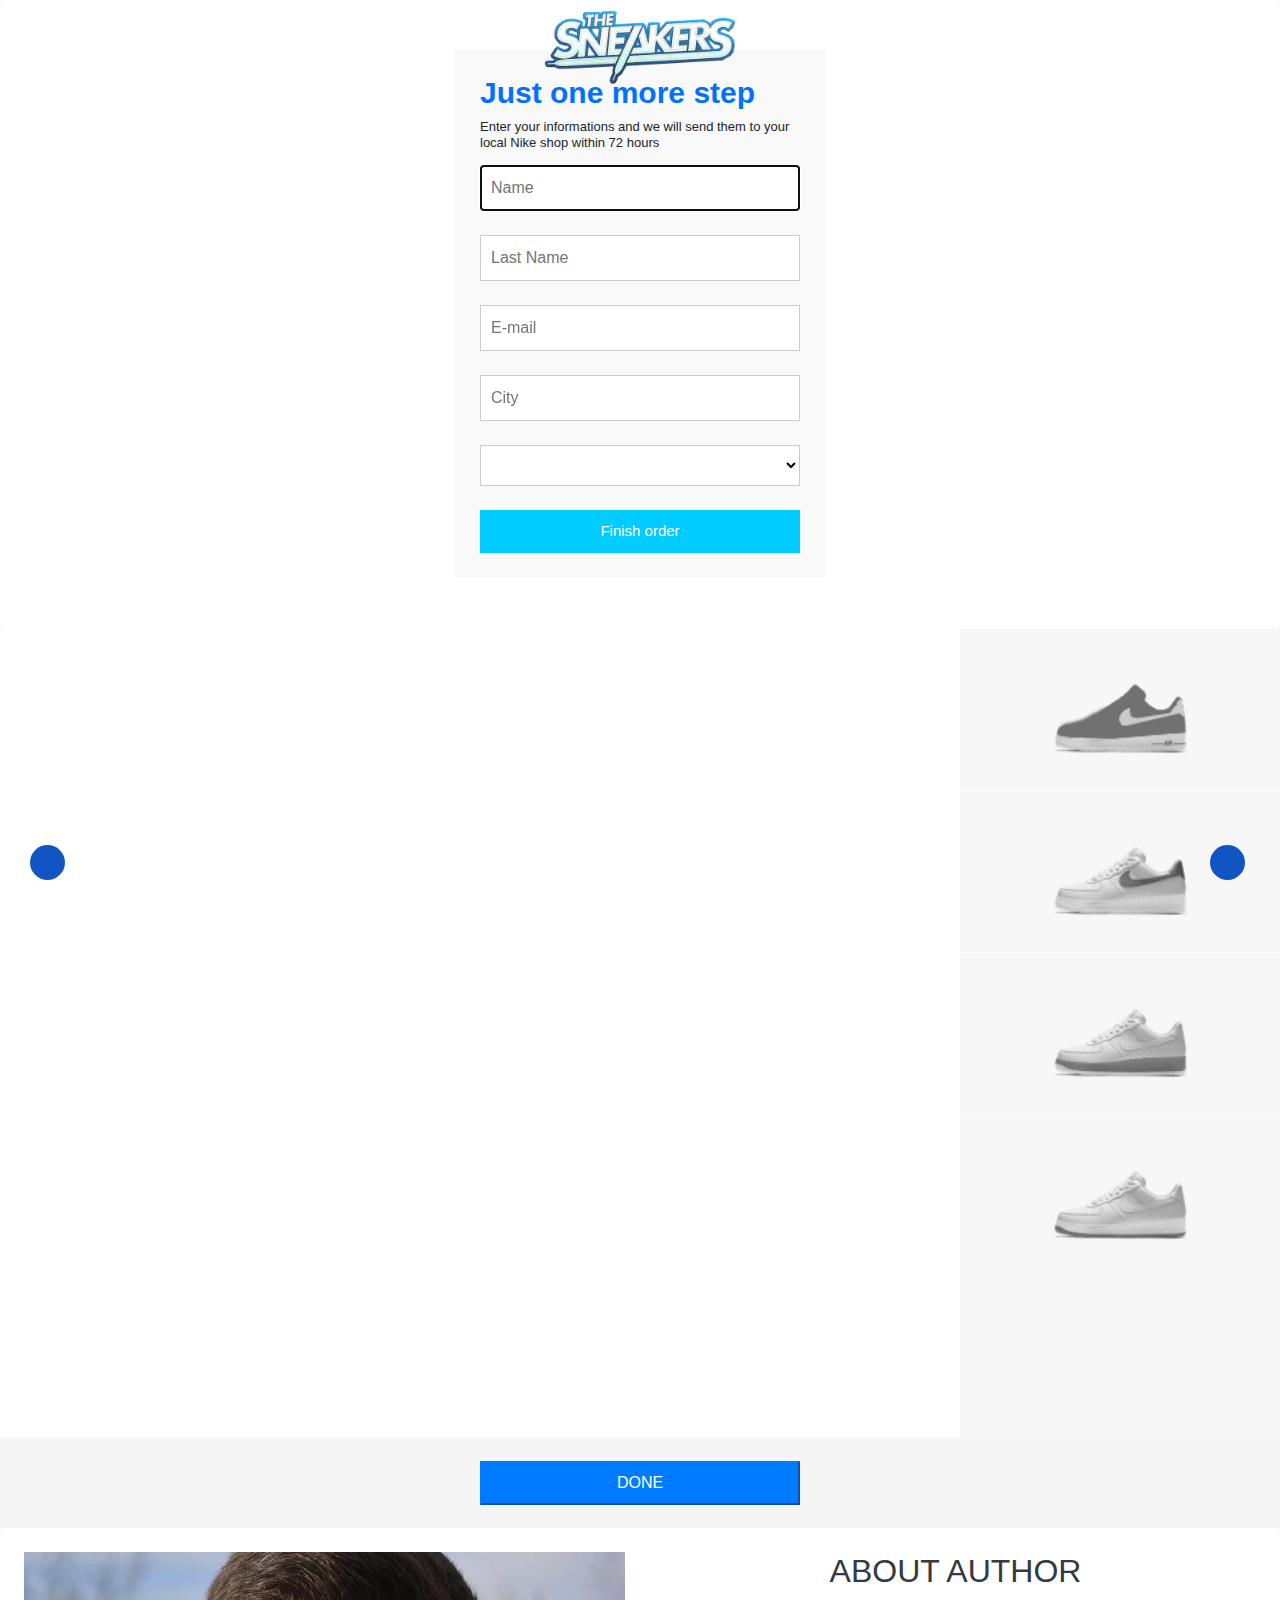
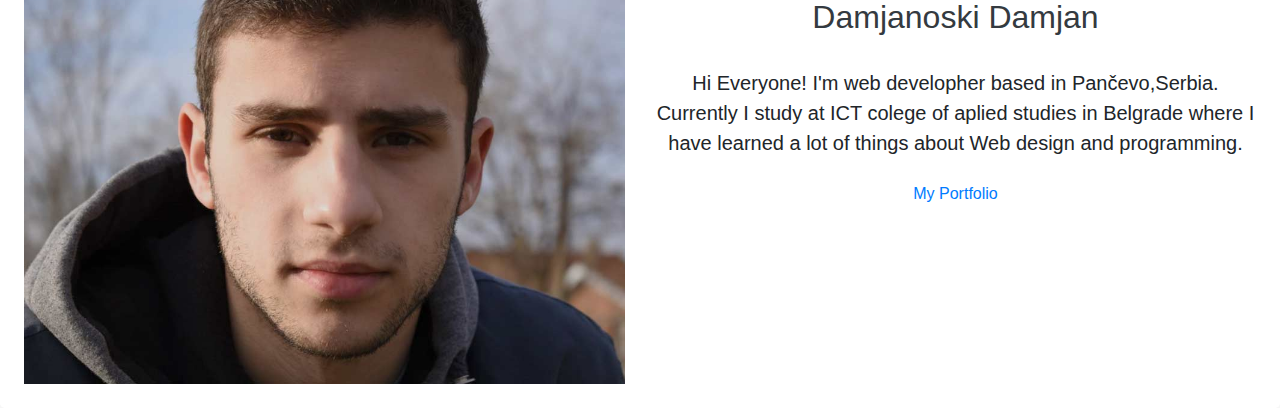
==== commit 0ed068b4: "lepsi kod u dokumentaciji" ====
--- a/AirForce1.html
+++ b/AirForce1.html
@@ -1,235 +1,225 @@
 <!DOCTYPE html>
 
 <head>
-        <meta charset="utf-8">
-        <meta http-equiv="X-UA-Compatible" content="IE=edge">
-        <title>Customize Sneakers</title>
-        <meta charset="UTF-8">
-        <meta name="author" content="Damjan Damjanoski" />
-        <meta name="description" content="Custommize Sneakers.Choose your favourite and customize them online">
-        <meta name="keywords" content="Sneakers,Customize,adidas,nike">
-        <meta name="viewport" content="width=device-width, initial-scale=1">
-        <link rel="shorcut icon" href="assets/img/favicon.ico" />
-        <link rel="stylesheet" href="//cdnjs.cloudflare.com/ajax/libs/animate.css/3.2.0/animate.min.css">
-        <link rel="stylesheet" href="assets/css/bootstrap.min.css">
-        <link rel="stylesheet" href="assets/css/style.css" type="text/css">
-        <link rel='stylesheet' href='https://use.fontawesome.com/releases/v5.7.0/css/all.css'
-                integrity='sha384-lZN37f5QGtY3VHgisS14W3ExzMWZxybE1SJSEsQp9S+oqd12jhcu+A56Ebc1zFSJ'
-                crossorigin='anonymous'>
-        <link href="https://fonts.googleapis.com/css?family=Alegreya+Sans+SC&display=swap" rel="stylesheet">
-        <script src="https://ajax.aspnetcdn.com/ajax/jQuery/jquery-3.4.1.min.js"></script>
-        <script src="assets/js/animatedModal.min.js"></script>
+	<meta charset="utf-8">
+	<meta http-equiv="X-UA-Compatible" content="IE=edge">
+	<title>Customize Sneakers</title>
+	<meta charset="UTF-8">
+	<meta name="author" content="Damjan Damjanoski" />
+	<meta name="description" content="Custommize Sneakers.Choose your favourite and customize them online">
+	<meta name="keywords" content="Sneakers,Customize,adidas,nike">
+	<meta name="viewport" content="width=device-width, initial-scale=1">
+	<link rel="shorcut icon" href="assets/img/favicon.ico" />
+	<link rel="stylesheet" href="//cdnjs.cloudflare.com/ajax/libs/animate.css/3.2.0/animate.min.css">
+	<link rel="stylesheet" href="assets/css/bootstrap.min.css">
+	<link rel="stylesheet" href="assets/css/style.min.css" type="text/css">
+	<link rel='stylesheet' href='https://use.fontawesome.com/releases/v5.7.0/css/all.css'
+		integrity='sha384-lZN37f5QGtY3VHgisS14W3ExzMWZxybE1SJSEsQp9S+oqd12jhcu+A56Ebc1zFSJ' crossorigin='anonymous'>
+	<link href="https://fonts.googleapis.com/css?family=Alegreya+Sans+SC&display=swap" rel="stylesheet">
+	<script src="https://ajax.aspnetcdn.com/ajax/jQuery/jquery-3.4.1.min.js"></script>
+	<script src="assets/js/animatedModal.min.js"></script>
 
 
 </head>
 
 <body id="AF1">
-        <div class="pt-2" id="header">
-
-                <a href="index.html" class="expand-lg  pt-3 ml-5 text-light ml-3" id="nazad2"> <i
-                                class="fa fa-arrow-left" aria-hidden="true"></i></a>
-                <div id="divlogo" class="logoDiv d-flex justify-content-center  align-self-center ">
-                        <a href="index.html"><img src="assets/img/logo.png" id="logo" class="img-fluid " alt="logo"></a>
-                </div>
-        </div>
-        <div id="animatedModal">
-                <div class="close-animatedModal d-flex justify-content-center align-items-center">
-                        <i class="far fa-times-circle"></i>
-                </div>
-                <div class="modal-content d-flex justify-content-center align-items-center">
-                        <div class="container ">
-                                <form id="contact" action="" method="post">
-                                        <h3>Just one more step</h3>
-                                        <h4>Enter your informations and we will send them to your local Nike shop within
-                                                72 hours</h4>
-                                        <fieldset>
-                                                <input placeholder="Name" type="text" id="ime" autofocus>
-                                                <span class="hide span">
-                                                        Wrong name format
-                                                </span>
-                                        </fieldset>
-                                        <fieldset>
-                                                <input placeholder="Last Name" id="prezime" type="text">
-                                                <span class="hide span">
-                                                        Wrong surname format
-                                                </span>
-                                        </fieldset>
-                                        <fieldset>
-                                                <input placeholder="E-mail" id="email" type="text">
-                                                <span class="hide span">
-                                                        Wrong Email format
-                                                </span>
-                                        </fieldset>
-                                        <fieldset>
-                                                <input placeholder="City" id="grad" type="text">
-                                                <span class="hide span">
-                                                        Wrong city format
-                                                </span>
-                                        </fieldset>
-                                        <fieldset>
-                                                <select id="selectNumber">
-                                                </select>
-                                                <span class="hide span">
-                                                        You must pick a size
-                                                </span>
-                                        </fieldset>
-                                        <fieldset>
-                                                <button name="button" type="button" id="submit">Submit</button>
-                                        </fieldset>
-                                </form>
-                        </div>
-                </div>
-        </div>
-        <div class="omotD">
-                <div class="row m-0 p-0" id="prvirow">
-                        <div class="col-md-9 m-0 p-0 col-12 d-flex justify-content-center align-items-center"
-                                id="col10">
-                                <div id="patikeOmot">
-                                </div>
-                        </div>
-                        <div class="col-md-3 col-12 m-0 p-0 " id="col2">
-                                <div class="birajDeo d-flex flex-row flex-md-column">
-                                        <div class="opcija d-flex  justify-content-center" id="upper">
-                                                <img class="img-responsive smanji" src="assets/img/upper.png"
-                                                        alt="swooshbiraj">
-                                        </div>
-
-                                        <div class="opcija d-flex justify-content-center" id="Swoosh">
-                                                <img class="img-responsive smanji" src="assets/img/swoosh.png"
-                                                        alt="swooshbiraj">
-                                        </div>
-                                        <div class="opcija d-flex justify-content-center" id="Midsole">
-                                                <img class="img-responsive smanji" src="assets/img/midsole.png"
-                                                        alt="swooshbiraj">
-                                        </div>
-                                        <div class="opcija d-flex justify-content-center" id="Outsole">
-                                                <img class="img-responsive smanji" src="assets/img/outsole.png"
-                                                        alt="swooshbiraj">
-                                        </div>
-                                </div>
-                                <!--boje  -->
-                                <div class="birajBoju   d-flex flex-row flex-md-column " id="birajBoju">
-
-                                        <div class="opcija d-flex flex-column justify-content-center align-items-center"
-                                                id="LightBlue">
-                                                <div class="boja lightBlue"></div>
-                                                <p class="opisBoje">Light Blue</p>
-                                        </div>
-                                        <div class="opcija d-flex flex-column justify-content-center align-items-center"
-                                                id="DarkBlue">
-                                                <div class="boja darkBlue"></div>
-                                                <p class="opisBoje">Dark Blue</p>
-                                        </div>
-                                        <div class="opcija d-flex flex-column justify-content-center align-items-center"
-                                                id="Red">
-                                                <div class="boja Red"></div>
-                                                <p class="opisBoje">Red</p>
-                                        </div>
-                                        <div class="opcija d-flex flex-column justify-content-center align-items-center"
-                                                id="Grey">
-                                                <div class="boja Grey"></div>
-                                                <p class="opisBoje">Grey</p>
-                                        </div>
-                                        <div class="opcija d-flex flex-column justify-content-center align-items-center"
-                                                id="Black">
-                                                <div class="boja Black"></div>
-                                                <p class="opisBoje">Black</p>
-                                        </div>
-                                        <div class="opcija d-flex flex-column justify-content-center align-items-center"
-                                                id="White">
-                                                <div class="boja White"></div>
-                                                <p class="opisBoje">White</p>
-                                        </div>
-                                        <button class="opcija btn-primary" id="izaberiBoju">CHOOSE</button>
-                                </div>
-                                <!--boje  -->
-                        </div>
-                </div>
-                <div class="row m-0" id="drugirow">
-                        <div class="col-12 d-flex  justify-content-center align-items-center" id="col12">
-                                <button href="#animatedModal" id="demo02" class="btn-primary done">DONE</button>
-                        </div>
-                </div>
-        </div>
-        <div id="animatedModal2">
-                <div class="close-animatedModal2 d-flex justify-content-center align-items-center">
-                        <i class="far fa-times-circle"></i>
-                </div>
-
-                <div class="modal-content d-flex align-items-center">
-
-
-
-                        <div class=" container-fluid  p-4 ">
-                                <div class="row " id="nekiTamoRow">
-                                        <div class="col-md-6 col-sm-12 d-flex align-items-center justify-content-center"
-                                                id="OmotZaSliku">
-                                                <img class="img-fluid" id="DamjanSlika" src="assets/img/daxweb.jpg"
-                                                        alt="contactweb">
-                                        </div>
-                                        <div class="col-md-6 col-12" id="AuthorText">
-                                                <div class=" d-flex flex-column justify-content-center">
-
-                                                        <h2 class="text-uppercase mx-auto text-dark">About Author</h2>
-
-
-                                                        <h2 class=" text-dark mx-auto ">Damjanoski Damjan</h2>
-                                                        <p class="text-center lead my-4  ">
-                                                                Hi Everyone! I'm web developher based in Pančevo,Serbia.
-                                                                Currently I study at ICT colege of aplied studies in
-                                                                Belgrade where I
-                                                                have learned a lot of things about Web design and
-                                                                programming.
-
-
-                                                        </p>
-                                                        <div class="row d-flex justify-content-center">
-                                                                <a target="_blank"
-                                                                        href="https://dax99.github.io/portfolio"
-                                                                        role="button">My Portfolio</a>
-                                                        </div>
-
-                                                </div>
-                                        </div>
-                                </div>
-
-
-
-                        </div>
-
-                </div>
-        </div>
-
-        <div class="Damjan">
-                <i class="fas fa-folder-open slide-toggle2"></i>
-
-                <div id="podaci">
-
-                        <a href="#animatedModal2" id="demo01" class="link" target="_blank" title="Author"><i
-                                        class="fas fa-user-circle"></i></a>
-                        <a href="dokumentacija.pdf" class="link" target="_blank" title="Documentation"> <i
-                                        class="fa fa-book" aria-hidden="true"></i></a>
-
-                </div>
-        </div>
-
-        <div class="drustvene">
-
-                <i class="fa fa-share-alt  slide-toggle" aria-hidden="true"></i>
-                <div id="social">
-                        <a href="https://www.facebook.com/" class="link" target="_blank" title="facebook"><i
-                                        class="fab fa-facebook-f"></i></a>
-                        <a href="https://www.instagram.com/" class="link" target="_blank" title="instagram"><i
-                                        class="fab fa-instagram"></i></a>
-                        <a href="https://www.twitter.com/" class="link" target="_blank" title="twiter"><i
-                                        class="fab fa-twitter"></i></a>
-                        <a href="https://www.linkedin.com/" class="link" target="_blank" title="linkedin"><i
-                                        class="fab fa-linkedin-in"></i></a>
-                        <a href="https://www.github.com/" class="link" target="_blank" title="github"><i
-                                        class="fab fa-github"></i></a>
-                </div>
-        </div>
-        <script src="assets/js/main.js" type="text/javascript"></script>
+	<div class="pt-2" id="header">
+
+		<a href="index.html" class="expand-lg  pt-3 ml-5 text-light ml-3" id="nazad2"> <i class="fa fa-arrow-left"
+				aria-hidden="true"></i></a>
+		<div id="divlogo" class="logoDiv d-flex justify-content-center  align-self-center ">
+			<a href="index.html"><img src="assets/img/logo.png" id="logo" class="img-fluid " alt="logo"></a>
+		</div>
+	</div>
+	<div id="animatedModal">
+		<div class="close-animatedModal d-flex justify-content-center align-items-center">
+			<i class="far fa-times-circle"></i>
+		</div>
+		<div class="modal-content d-flex justify-content-center align-items-center">
+			<div class="container ">
+				<form id="contact" action="" method="post">
+					<h3>Just one more step</h3>
+					<h4>Enter your informations and we will send them to your local Nike shop within
+						72 hours</h4>
+					<fieldset>
+						<input placeholder="Name" type="text" id="ime" autofocus>
+						<span class="hide span">
+							Wrong name format
+						</span>
+					</fieldset>
+					<fieldset>
+						<input placeholder="Last Name" id="prezime" type="text">
+						<span class="hide span">
+							Wrong surname format
+						</span>
+					</fieldset>
+					<fieldset>
+						<input placeholder="E-mail" id="email" type="text">
+						<span class="hide span">
+							Wrong Email format
+						</span>
+					</fieldset>
+					<fieldset>
+						<input placeholder="City" id="grad" type="text">
+						<span class="hide span">
+							Wrong city format
+						</span>
+					</fieldset>
+					<fieldset>
+						<select id="selectNumber">
+						</select>
+						<span class="hide span">
+							You must pick a size
+						</span>
+					</fieldset>
+					<fieldset>
+						<button name="button" type="button" id="submit">Finish order</button>
+					</fieldset>
+				</form>
+			</div>
+		</div>
+	</div>
+	<div class="omotD">
+		<div class="row m-0 p-0" id="prvirow">
+			<div class="col-md-9 m-0 p-0 col-12 d-flex justify-content-center align-items-center" id="col10">
+				<div id="patikeOmot">
+				</div>
+			</div>
+			<div class="col-md-3 col-12 m-0 p-0 " id="col2">
+				<div class="birajDeo d-flex flex-row flex-md-column">
+					<div class="opcija d-flex  justify-content-center" id="upper">
+						<img class="img-responsive smanji" src="assets/img/upper.png" alt="swooshbiraj">
+					</div>
+
+					<div class="opcija d-flex justify-content-center" id="Swoosh">
+						<img class="img-responsive smanji" src="assets/img/swoosh.png" alt="swooshbiraj">
+					</div>
+					<div class="opcija d-flex justify-content-center" id="Midsole">
+						<img class="img-responsive smanji" src="assets/img/midsole.png" alt="swooshbiraj">
+					</div>
+					<div class="opcija d-flex justify-content-center" id="Outsole">
+						<img class="img-responsive smanji" src="assets/img/outsole.png" alt="swooshbiraj">
+					</div>
+				</div>
+
+				<div class="birajBoju   d-flex flex-row flex-md-column " id="birajBoju">
+
+					<div class="opcija d-flex flex-column justify-content-center align-items-center" id="LightBlue">
+						<div class="boja lightBlue"></div>
+						<p class="opisBoje">Light Blue</p>
+					</div>
+					<div class="opcija d-flex flex-column justify-content-center align-items-center" id="DarkBlue">
+						<div class="boja darkBlue"></div>
+						<p class="opisBoje">Dark Blue</p>
+					</div>
+					<div class="opcija d-flex flex-column justify-content-center align-items-center" id="Red">
+						<div class="boja Red"></div>
+						<p class="opisBoje">Red</p>
+					</div>
+					<div class="opcija d-flex flex-column justify-content-center align-items-center" id="Grey">
+						<div class="boja Grey"></div>
+						<p class="opisBoje">Grey</p>
+					</div>
+					<div class="opcija d-flex flex-column justify-content-center align-items-center" id="Black">
+						<div class="boja Black"></div>
+						<p class="opisBoje">Black</p>
+					</div>
+					<div class="opcija d-flex flex-column justify-content-center align-items-center" id="White">
+						<div class="boja White"></div>
+						<p class="opisBoje">White</p>
+					</div>
+					<button class="opcija btn-primary" id="izaberiBoju">CHOOSE</button>
+				</div>
+
+			</div>
+		</div>
+		<div class="row m-0" id="drugirow">
+			<div class="col-12 d-flex  justify-content-center align-items-center" id="col12">
+				<button href="#animatedModal" id="demo02" class="btn-primary done">DONE</button>
+			</div>
+		</div>
+	</div>
+	<div id="animatedModal2">
+		<div class="close-animatedModal2 d-flex justify-content-center align-items-center">
+			<i class="far fa-times-circle"></i>
+		</div>
+
+		<div class="modal-content d-flex align-items-center">
+
+
+
+			<div class=" container-fluid  p-4 ">
+				<div class="row " id="nekiTamoRow">
+					<div class="col-md-6 col-sm-12 d-flex align-items-center justify-content-center" id="OmotZaSliku">
+						<img class="img-fluid" id="DamjanSlika" src="assets/img/daxweb.jpg" alt="contactweb">
+					</div>
+					<div class="col-md-6 col-12" id="AuthorText">
+						<div class=" d-flex flex-column justify-content-center">
+
+							<h2 class="text-uppercase mx-auto text-dark">About Author</h2>
+
+
+							<h2 class=" text-dark mx-auto ">Damjanoski Damjan</h2>
+							<p class="text-center lead my-4  ">
+								Hi Everyone! I'm web developher based in Pančevo,Serbia.
+								Currently I study at ICT colege of aplied studies in
+								Belgrade where I
+								have learned a lot of things about Web design and
+								programming.
+							</p>
+							<div class="row d-flex justify-content-center">
+								<a target="_blank" href="https://dax99.github.io/portfolio" role="button">
+									My Portfolio
+								</a>
+							</div>
+						</div>
+					</div>
+				</div>
+
+
+
+			</div>
+
+		</div>
+	</div>
+
+	<div class="Damjan">
+		<i class="fas fa-folder-open slide-toggle2"></i>
+
+		<div id="podaci">
+
+			<a href="#animatedModal2" id="demo01" class="link" target="_blank" title="Author">
+				<i class="fas fa-user-circle"></i>
+			</a>
+			<a href="dokumentacija.pdf" class="link" target="_blank" title="Documentation">
+				<i class="fa fa-book"aria-hidden="true"></i>					
+			</a>
+
+		</div>
+	</div>
+
+	<div class="drustvene">
+
+		<i class="fa fa-share-alt  slide-toggle" aria-hidden="true"></i>
+		<div id="social">
+			<a href="https://www.facebook.com/" class="link" target="_blank" title="facebook">
+				<i class="fab fa-facebook-f"></i>
+			</a>
+			<a href="https://www.instagram.com/" class="link" target="_blank" title="instagram">
+				<i class="fab fa-instagram"></i>
+			</a>
+			<a href="https://www.twitter.com/" class="link" target="_blank" title="twiter">
+				<i	class="fab fa-twitter"></i>
+			</a>
+			<a href="https://www.linkedin.com/" class="link" target="_blank" title="linkedin">
+				<i	class="fab fa-linkedin-in"></i>
+			</a>
+			<a href="https://www.github.com/" class="link" target="_blank" title="github">
+				<i class="fab fa-github"></i>
+			</a>
+		</div>
+	</div>
+	<script src="assets/js/main.min.js" type="text/javascript"></script>
 
 
 </body>
--- a/assets/css/style.min.css
+++ b/assets/css/style.min.css
@@ -0,0 +1,600 @@
+* {
+  margin: 0;
+  padding: 0;
+}
+
+html ::-moz-selection {
+  color: white;
+  background-color: #019fd6;
+}
+
+html ::selection {
+  color: white;
+  background-color: #019fd6;
+}
+
+body #animatedModal, body #animatedModal2 {
+  background-color: #f7f7f7 !important;
+}
+
+body #animatedModal .close-animatedModal, body #animatedModal .close-animatedModal2, body #animatedModal2 .close-animatedModal, body #animatedModal2 .close-animatedModal2 {
+  height: 5%;
+  font-size: 2em;
+  color: #12adf5;
+}
+
+body #animatedModal .modal-content, body #animatedModal2 .modal-content {
+  height: 95%;
+  border: 0;
+  overflow: hidden;
+  -webkit-box-orient: horizontal;
+  -webkit-box-direction: normal;
+      -ms-flex-direction: row;
+          flex-direction: row;
+}
+
+body #animatedModal .container, body #animatedModal2 .container {
+  max-width: 400px;
+  width: 100%;
+  margin: 0 auto;
+  position: relative;
+}
+
+body #animatedModal #contact input[type="text"], body #animatedModal #contact select, body #animatedModal #contact select option, body #animatedModal #contact button[type="button"], body #animatedModal2 #contact input[type="text"], body #animatedModal2 #contact select, body #animatedModal2 #contact select option, body #animatedModal2 #contact button[type="button"] {
+  font: 400 12px/16px;
+}
+
+body #animatedModal #contact, body #animatedModal2 #contact {
+  background: #F9F9F9;
+  padding: 25px;
+  margin: 50px 0;
+}
+
+body #animatedModal span, body #animatedModal2 span {
+  color: #dd3232fb;
+}
+
+body #animatedModal #contact h3, body #animatedModal2 #contact h3 {
+  color: #0072ff;
+  display: block;
+  font-size: 30px;
+  font-weight: 600;
+}
+
+body #animatedModal #contact h4, body #animatedModal2 #contact h4 {
+  margin: 5px 0 15px;
+  display: block;
+  font-size: 13px;
+}
+
+body #animatedModal select option, body #animatedModal2 select option {
+  margin: 0 0 10px;
+  min-width: 100%;
+  font-size: 1.2em !important;
+  text-align: center !important;
+  width: 100%;
+}
+
+body #animatedModal #contact input[type="text"], body #animatedModal #contact select, body #animatedModal #contact select option, body #animatedModal2 #contact input[type="text"], body #animatedModal2 #contact select, body #animatedModal2 #contact select option {
+  width: 100%;
+  border: 1px solid #CCC;
+  background: #FFF;
+  margin: 0;
+  padding: 10px;
+}
+
+body #animatedModal #contact input[type="text"]:hover, body #animatedModal #contact select:hover, body #animatedModal2 #contact input[type="text"]:hover, body #animatedModal2 #contact select:hover {
+  -webkit-transition: border-color 0.3s ease-in-out;
+  transition: border-color 0.3s ease-in-out;
+  border: 1px solid #AAA;
+}
+
+body #animatedModal #contact button[type="button"], body #animatedModal2 #contact button[type="button"] {
+  cursor: pointer;
+  width: 100%;
+  border: none;
+  background: #0CF;
+  color: #FFF;
+  margin: 0;
+  padding: 10px;
+  font-size: 15px;
+}
+
+body #animatedModal #contact button[type="button"]:hover, body #animatedModal2 #contact button[type="button"]:hover {
+  background: #09C;
+  -webkit-transition: background-color 0.3s ease-in-out;
+  transition: background-color 0.3s ease-in-out;
+}
+
+body #glass {
+  z-index: 100000;
+  position: absolute;
+  border-radius: 50%;
+  -webkit-box-shadow: 0 0 0 7px rgba(255, 255, 255, 0.85), 0 0 7px 7px rgba(0, 0, 0, 0.25), inset 0 0 40px 2px rgba(0, 0, 0, 0.25);
+          box-shadow: 0 0 0 7px rgba(255, 255, 255, 0.85), 0 0 7px 7px rgba(0, 0, 0, 0.25), inset 0 0 40px 2px rgba(0, 0, 0, 0.25);
+  display: none;
+  background-repeat: no-repeat;
+  background-color: rgba(0, 0, 0, 0.6);
+}
+
+body #header {
+  pointer-events: none;
+  overflow: hidden;
+  z-index: 99;
+  width: 100%;
+  position: fixed;
+  top: 0;
+  left: 0;
+}
+
+body #header #nazad, body #header #nazad2 {
+  pointer-events: auto;
+  font-size: 25px;
+  position: fixed;
+  top: 0;
+  left: 0;
+}
+
+body #header #nazad2 {
+  color: #0072ff !important;
+}
+
+body #header #logo {
+  pointer-events: auto;
+  width: 200px;
+}
+
+body h1 {
+  font-family: 'Alegreya Sans SC',sans-serif;
+  font-weight: 700;
+  letter-spacing: 2px;
+  font-size: 4em;
+  color: white;
+}
+
+body .hide {
+  visibility: hidden;
+}
+
+body .borderGreska {
+  border: 1px solid #dd3232fb !important;
+}
+
+body p {
+  font-size: 1.2rem;
+}
+
+body a:hover {
+  text-decoration: none;
+}
+
+body .Damjan {
+  z-index: 99;
+  height: 35px;
+  position: fixed;
+  bottom: 40px;
+  left: 30px;
+  display: -webkit-box;
+  display: -ms-flexbox;
+  display: flex;
+}
+
+body .Damjan .slide-toggle2 {
+  display: inline-block;
+  width: 35px;
+  height: 35px;
+  background-color: #1055c3;
+  border-radius: 18px;
+  font-size: 20px;
+  color: #fff;
+  text-align: center;
+  line-height: 35px;
+  margin-right: 5px;
+  margin-top: 20px;
+}
+
+body .Damjan #podaci {
+  height: 70px;
+  display: none;
+}
+
+body .Damjan #podaci a {
+  display: inline-block;
+  width: 35px;
+  height: 35px;
+  background-color: #1055c3;
+  border-radius: 18px;
+  font-size: 20px;
+  color: #fff;
+  text-align: center;
+  line-height: 35px;
+  margin-right: 5px;
+  margin-top: 20px;
+}
+
+body .drustvene {
+  z-index: 99;
+  height: 35px;
+  position: fixed;
+  bottom: 40px;
+  right: 30px;
+  display: -webkit-box;
+  display: -ms-flexbox;
+  display: flex;
+  -webkit-box-orient: horizontal;
+  -webkit-box-direction: reverse;
+      -ms-flex-direction: row-reverse;
+          flex-direction: row-reverse;
+}
+
+body .drustvene .slide-toggle {
+  display: inline-block;
+  width: 35px;
+  height: 35px;
+  background-color: #1055c3;
+  border-radius: 18px;
+  font-size: 20px;
+  color: #fff;
+  text-align: center;
+  line-height: 35px;
+  margin-right: 5px;
+  margin-top: 20px;
+}
+
+body .drustvene #social {
+  height: 70px;
+  display: none;
+}
+
+body .drustvene #social a {
+  display: inline-block;
+  width: 35px;
+  height: 35px;
+  background-color: #1055c3;
+  border-radius: 18px;
+  font-size: 20px;
+  color: #fff;
+  text-align: center;
+  line-height: 35px;
+  margin-right: 5px;
+  margin-top: 20px;
+}
+
+body #omot1 {
+  height: 100vh;
+  width: 100%;
+  background-image: radial-gradient(#00c6ff, #0072ff);
+  z-index: 1;
+  margin: 0;
+  padding: 0;
+  position: fixed;
+  top: 0;
+  left: 0;
+}
+
+body #omot1 #patika4 {
+  margin-top: 50px;
+}
+
+body #omot1 .svePatike {
+  margin-top: 100px;
+}
+
+body #omot1 #patikaSlika1 {
+  width: 300px;
+}
+
+body #omot1 #patikaSlika2 {
+  width: 250px;
+}
+
+body #omot1 #patikaSlika3 {
+  width: 390px;
+}
+
+body #omot1 #patikaSlika4 {
+  width: 400px;
+}
+
+body #omot1 #naslov {
+  width: 100%;
+  height: 100vh;
+  position: absolute;
+  top: 0;
+  left: 0;
+}
+
+body #omot1 #naslov #start {
+  background-color: #019fd6;
+  border: 0;
+  width: 20rem;
+  margin-top: 10px;
+  border-radius: 10px;
+}
+
+body #omot2, body #omot3, body #omot4 {
+  position: fixed;
+  top: 0;
+  left: 0;
+  margin: 0;
+  padding: 0;
+  z-index: 97;
+}
+
+body #omot2 #red, body #omot2 #red3, body #omot2 #red4, body #omot3 #red, body #omot3 #red3, body #omot3 #red4, body #omot4 #red, body #omot4 #red3, body #omot4 #red4 {
+  margin: 0;
+  padding: 0;
+  height: 100vh;
+  background-color: #13b3c1;
+}
+
+body #omot2 #red .AFJordan, body #omot2 #red3 .AFJordan, body #omot2 #red4 .AFJordan, body #omot3 #red .AFJordan, body #omot3 #red3 .AFJordan, body #omot3 #red4 .AFJordan, body #omot4 #red .AFJordan, body #omot4 #red3 .AFJordan, body #omot4 #red4 .AFJordan {
+  width: 400px;
+}
+
+body #omot2 #red #col1, body #omot2 #red3 #col1, body #omot2 #red4 #col1, body #omot3 #red #col1, body #omot3 #red3 #col1, body #omot3 #red4 #col1, body #omot4 #red #col1, body #omot4 #red3 #col1, body #omot4 #red4 #col1 {
+  background-color: #019fd6;
+  cursor: pointer;
+}
+
+body #omot2 #red #col2, body #omot2 #red3 #col2, body #omot2 #red4 #col2, body #omot3 #red #col2, body #omot3 #red3 #col2, body #omot3 #red4 #col2, body #omot4 #red #col2, body #omot4 #red3 #col2, body #omot4 #red4 #col2 {
+  cursor: pointer;
+}
+
+body .omotD {
+  width: 100%;
+  height: 100vh;
+  background-color: #019fd6;
+  z-index: 10000;
+}
+
+body .omotD #prvirow {
+  background-color: #fff;
+  width: 100%;
+  height: 90%;
+}
+
+body .omotD #prvirow #col10 {
+  background-color: white;
+}
+
+body .omotD #prvirow #col10 #patikeOmot {
+  width: 60%;
+  height: 60%;
+  overflow: hidden;
+  position: relative;
+}
+
+body .omotD #prvirow #col10 .slikaPatike {
+  position: absolute;
+  top: 0;
+  left: 0;
+  width: 100%;
+}
+
+body .omotD #prvirow #col10 .UpperSlikaPatike {
+  position: absolute;
+  top: 0;
+  left: 0;
+  width: 100%;
+}
+
+body .omotD #prvirow #col10 .SwooshSlikaPatike {
+  position: absolute;
+  top: 0;
+  left: 0;
+  width: 100%;
+}
+
+body .omotD #prvirow #col10 .OutsoleSlikaPatike {
+  position: absolute;
+  top: 0;
+  left: 0;
+  width: 100%;
+}
+
+body .omotD #prvirow #col10 .MidsoleSlikaPatike {
+  position: absolute;
+  top: 0;
+  left: 0;
+  width: 100%;
+}
+
+body .omotD #prvirow #col2 {
+  overflow: hidden;
+  width: 100%;
+  height: 100%;
+  background-color: #f7f7f7;
+}
+
+body .omotD #prvirow #col2 .birajDeo {
+  height: 100%;
+}
+
+body .omotD #prvirow #col2 .opcija {
+  height: 20%;
+  border-top: 1px ridge rgba(255, 255, 255, 0.8);
+}
+
+body .omotD #prvirow #col2 .img-responsive {
+  height: 100%;
+  width: auto;
+}
+
+body .omotD #prvirow #col2 #upper:hover, body .omotD #prvirow #col2 #Midsole:hover, body .omotD #prvirow #col2 #Swoosh:hover, body .omotD #prvirow #col2 #Outsole:hover {
+  background-color: #e7e7e7;
+}
+
+body .omotD #prvirow #col2 .birajBoju {
+  position: absolute;
+  -webkit-transition: all 500ms;
+  transition: all 500ms;
+  right: 0;
+  width: 0%;
+  display: block;
+  top: 0;
+  margin-left: 100;
+  visibility: hidden;
+  height: 100%;
+  background-color: #f7f7f7;
+}
+
+body .omotD #prvirow #col2 .birajBoju .opisBoje {
+  font-weight: 300;
+  padding: 3px;
+}
+
+body .omotD #prvirow #col2 .birajBoju .boja {
+  border-radius: 100%;
+  width: 50px;
+  height: 50px;
+  border: 1px solid #9c9c9c;
+}
+
+body .omotD #prvirow #col2 .birajBoju .lightBlue {
+  background-color: #12adf5;
+}
+
+body .omotD #prvirow #col2 .birajBoju #LightBlue:hover, body .omotD #prvirow #col2 .birajBoju #DarkBlue:hover, body .omotD #prvirow #col2 .birajBoju #Red:hover, body .omotD #prvirow #col2 .birajBoju #Grey:hover, body .omotD #prvirow #col2 .birajBoju #Black:hover, body .omotD #prvirow #col2 .birajBoju #White:hover {
+  background-color: #e7e7e7;
+}
+
+body .omotD #prvirow #col2 .birajBoju .darkBlue {
+  background-color: #1247f5;
+}
+
+body .omotD #prvirow #col2 .birajBoju .Red {
+  background-color: #c70707;
+}
+
+body .omotD #prvirow #col2 .birajBoju .Grey {
+  background-color: #a0a0a0;
+}
+
+body .omotD #prvirow #col2 .birajBoju .Black {
+  background-color: #0a0101;
+}
+
+body .omotD #prvirow #col2 .birajBoju .White {
+  background-color: #fff;
+}
+
+body .omotD #prvirow #col2 .birajBoju #izaberiBoju {
+  height: 10%;
+  width: 100%;
+}
+
+body .omotD #prvirow #col2 .right {
+  width: 100%;
+  visibility: visible;
+  -webkit-box-shadow: 8px 8px 20px 0 rgba(0, 0, 0, 0.2);
+          box-shadow: 8px 8px 20px 0 rgba(0, 0, 0, 0.2);
+  -webkit-transition: all 500ms;
+  transition: all 500ms;
+}
+
+body .omotD #drugirow {
+  background-color: whitesmoke;
+  width: 100%;
+  height: 10%;
+}
+
+body .omotD #drugirow .done {
+  width: 20em;
+  padding: .5em;
+}
+
+body #omotMeni {
+  position: fixed;
+  top: 0;
+  left: 0;
+  width: 100%;
+  margin: 0;
+  padding: 0;
+  z-index: 99;
+  height: 100vh;
+}
+
+@media screen and (max-width: 767px) {
+  h1 {
+    font-size: 3em !important;
+  }
+  #StanJordan {
+    margin-top: 30px;
+  }
+  .AFJordan {
+    width: 200px !important;
+  }
+  .gornji {
+    margin-top: 86px;
+  }
+  #col10 {
+    height: 80% !important;
+  }
+  #col2 {
+    height: 20% !important;
+  }
+  #col2 .birajDeo, #col2 .birajBoju {
+    height: auto !important;
+    -ms-flex-pack: distribute;
+        justify-content: space-around;
+  }
+  #col2 .birajBoju {
+    -webkit-box-align: center !important;
+        -ms-flex-align: center !important;
+            align-items: center !important;
+    height: auto;
+  }
+  #col2 .birajBoju .opcija {
+    padding: 40px 10px;
+    height: 100%;
+  }
+  #col2 .birajBoju .opcija .opisBoje {
+    display: none;
+  }
+  #col2 #izaberiBoju {
+    width: 15% !important;
+  }
+  #AuthorText h2 {
+    font-size: 2em;
+  }
+  #AuthorText p {
+    margin: 0px !important;
+  }
+}
+
+@media screen and (max-width: 520px) {
+  h1 {
+    font-size: 2em !important;
+  }
+  #StanJordan {
+    margin-top: 100px;
+  }
+  #patikeOmot {
+    margin-top: 100px !important;
+  }
+  .smanji {
+    width: 80px !important;
+  }
+  .birajBoju {
+    -webkit-box-align: center !important;
+        -ms-flex-align: center !important;
+            align-items: center !important;
+    height: auto;
+  }
+  .birajBoju .boja {
+    width: 20px !important;
+    height: 20px !important;
+  }
+  .birajBoju #izaberiBoju {
+    font-size: 10px;
+  }
+  .birajBoju .opcija {
+    padding: 40px 10px;
+    height: 100%;
+  }
+  .birajBoju .opcija .opisBoje {
+    display: none;
+  }
+}
+/*# sourceMappingURL=stzle.min.css.map */